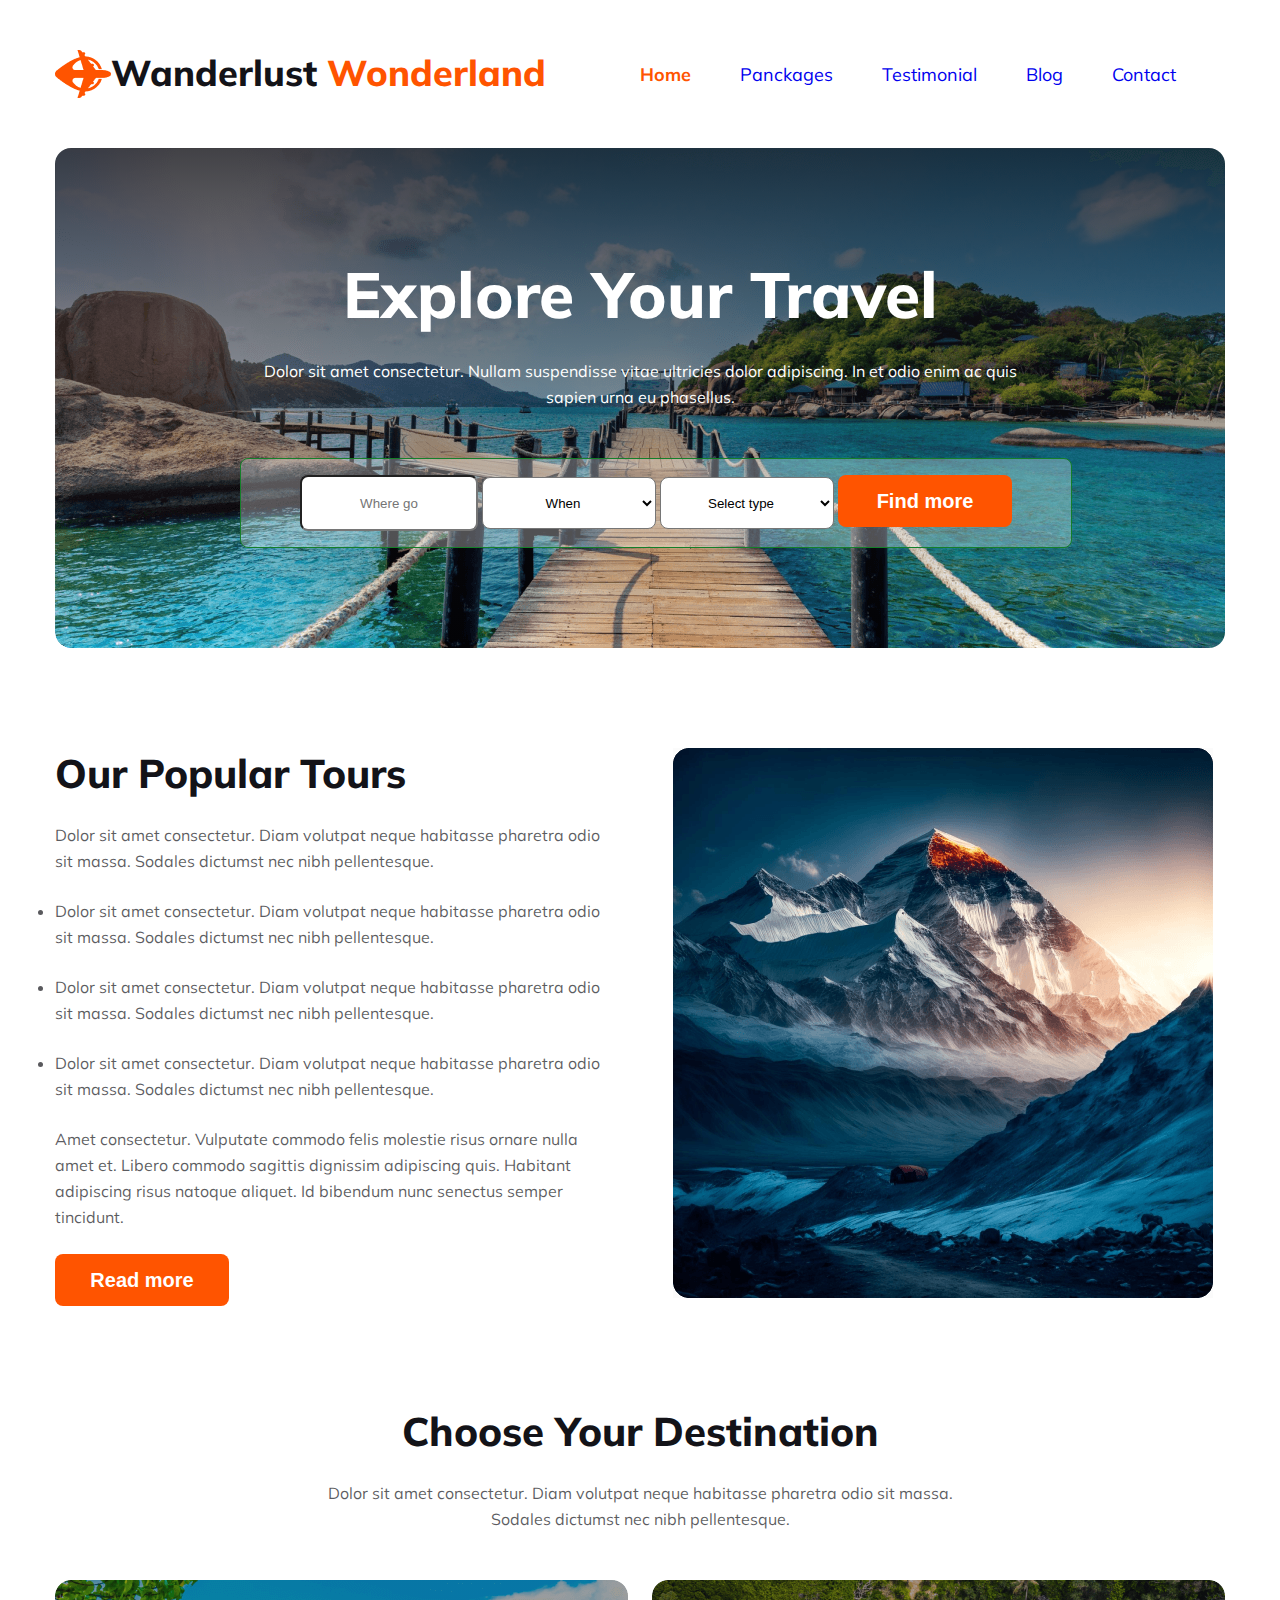
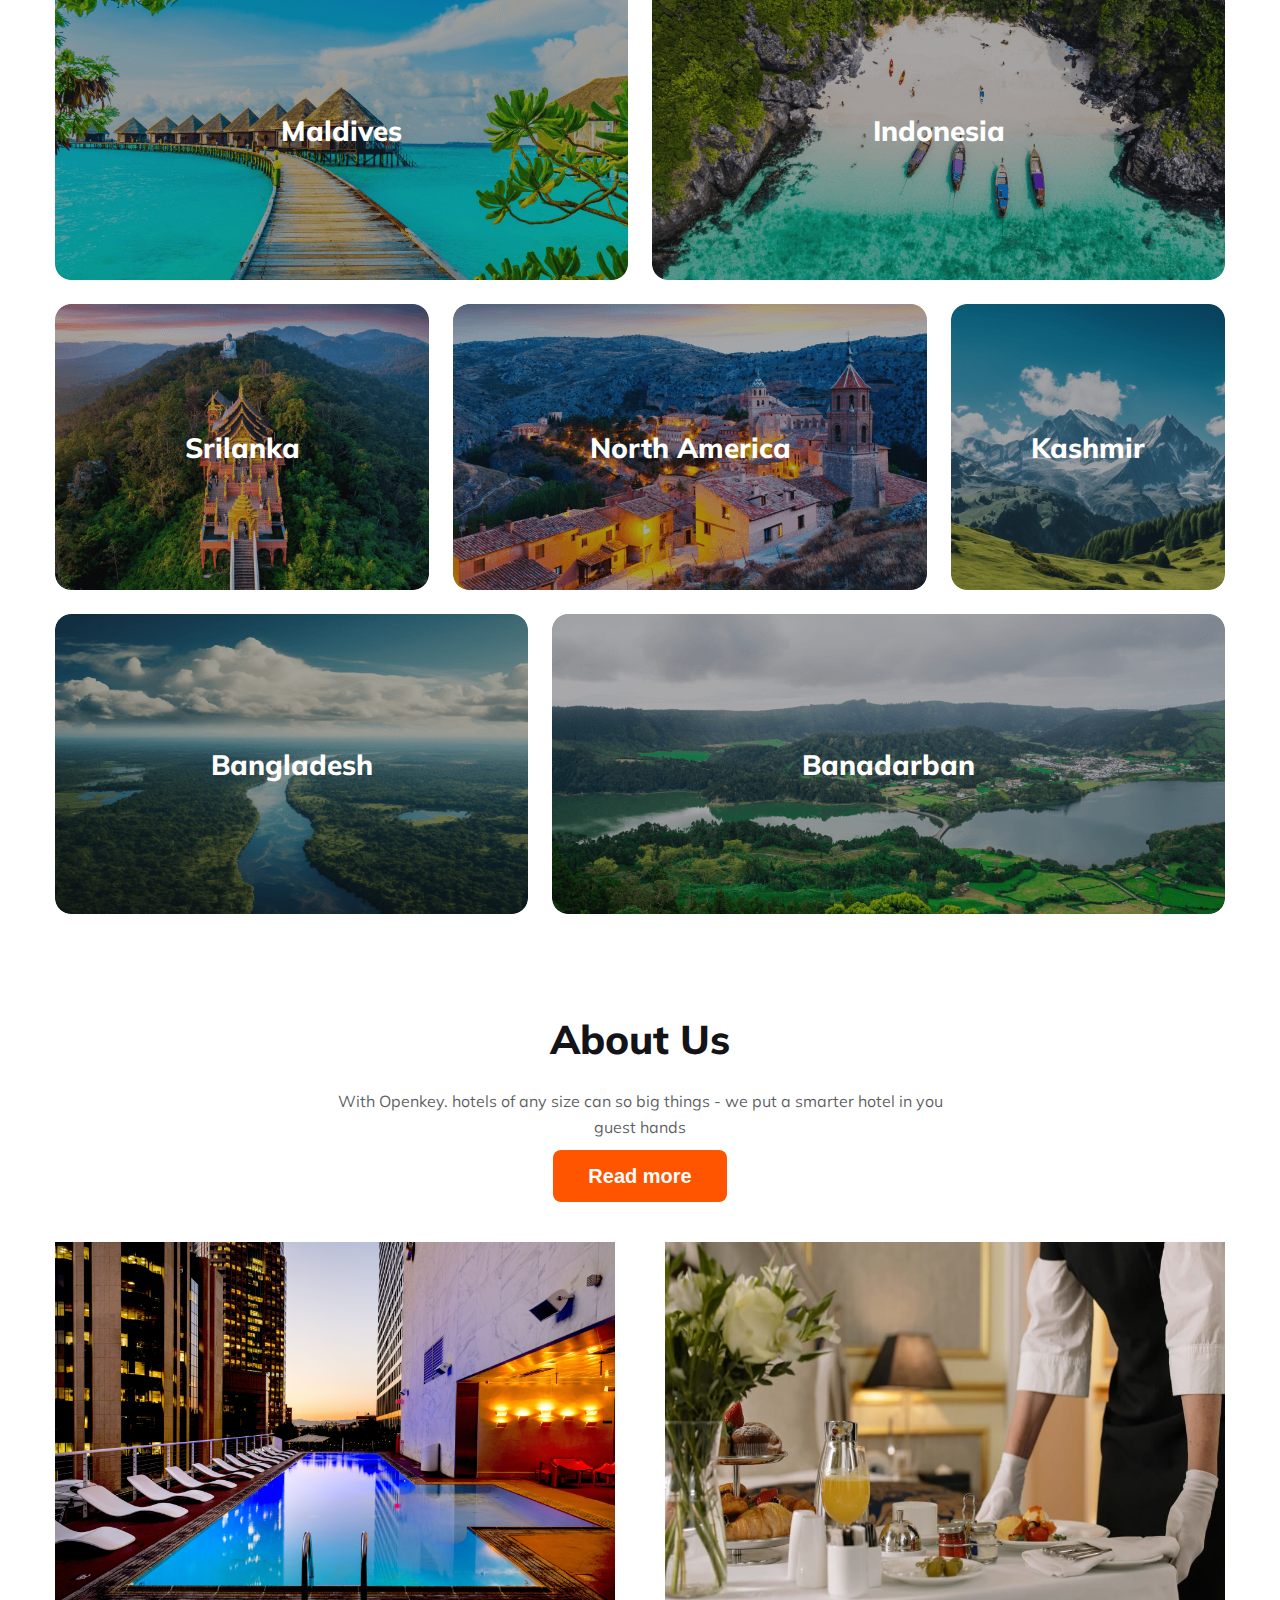
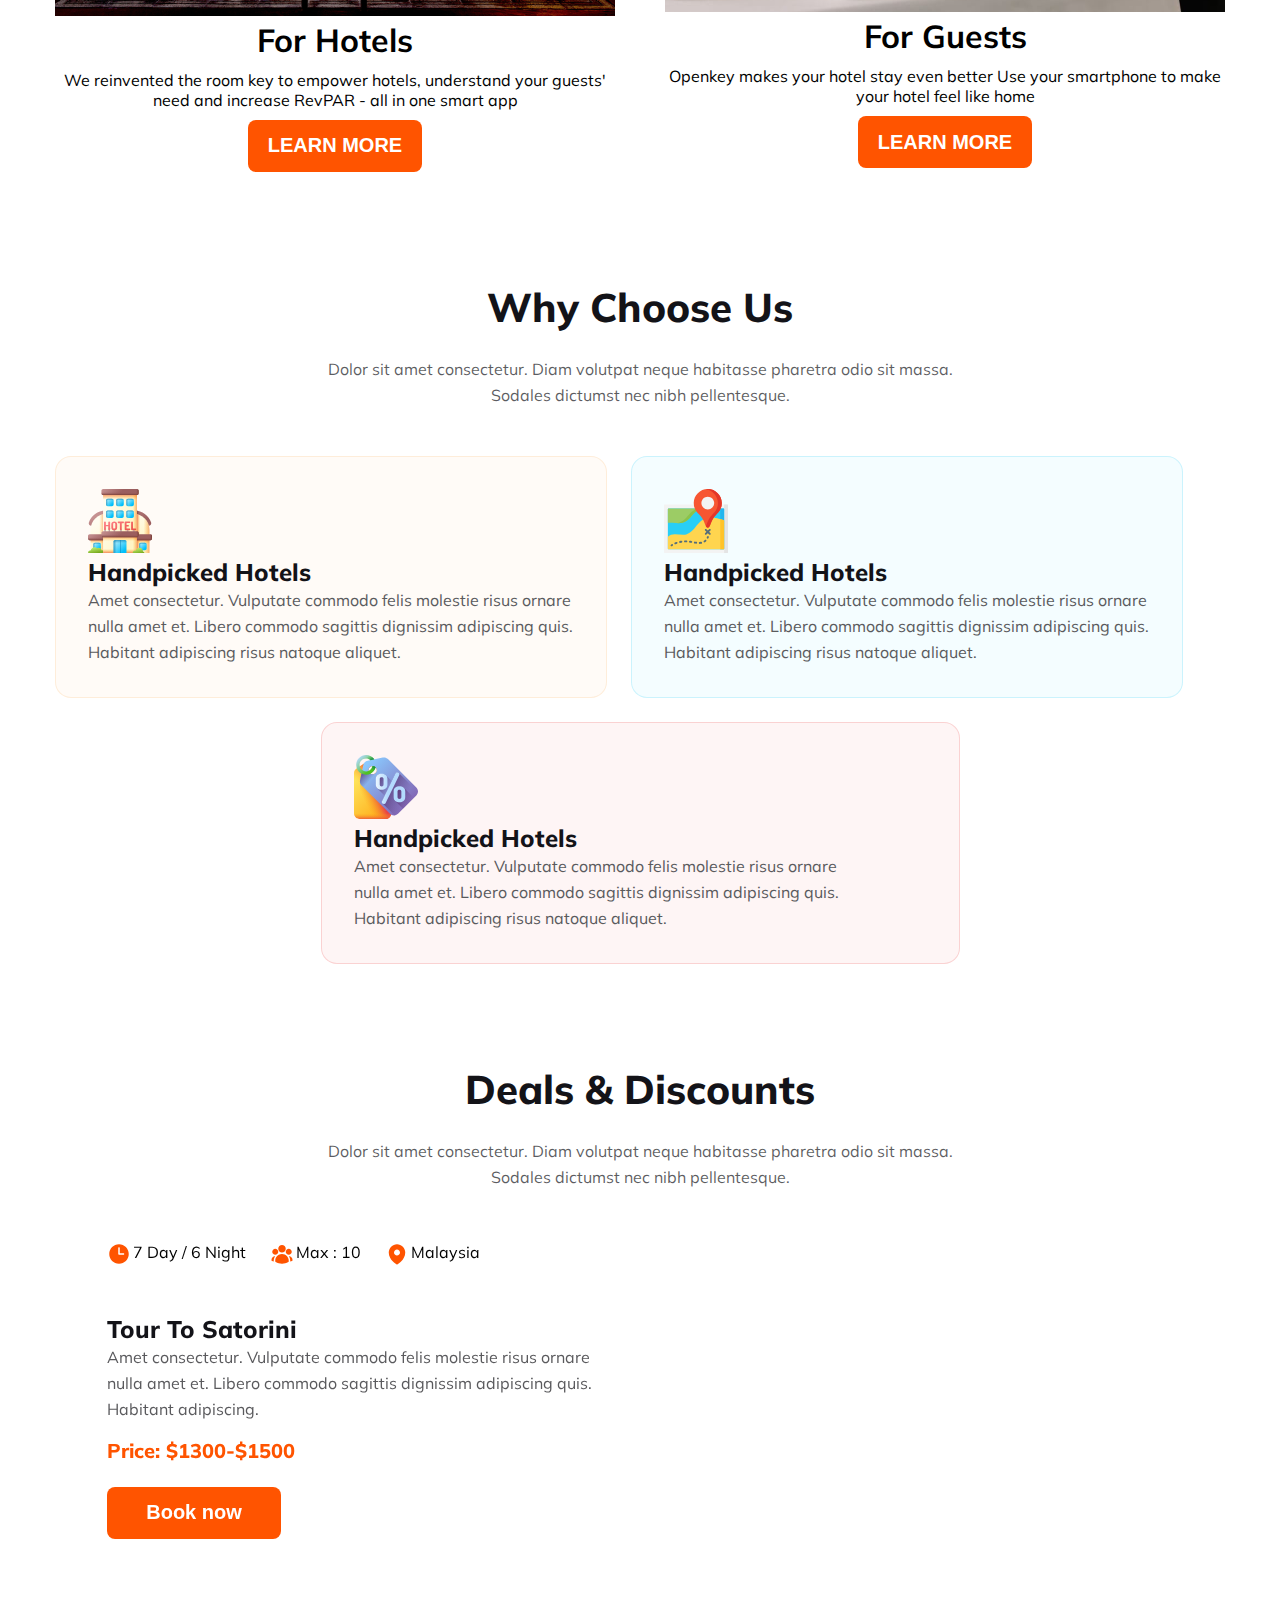
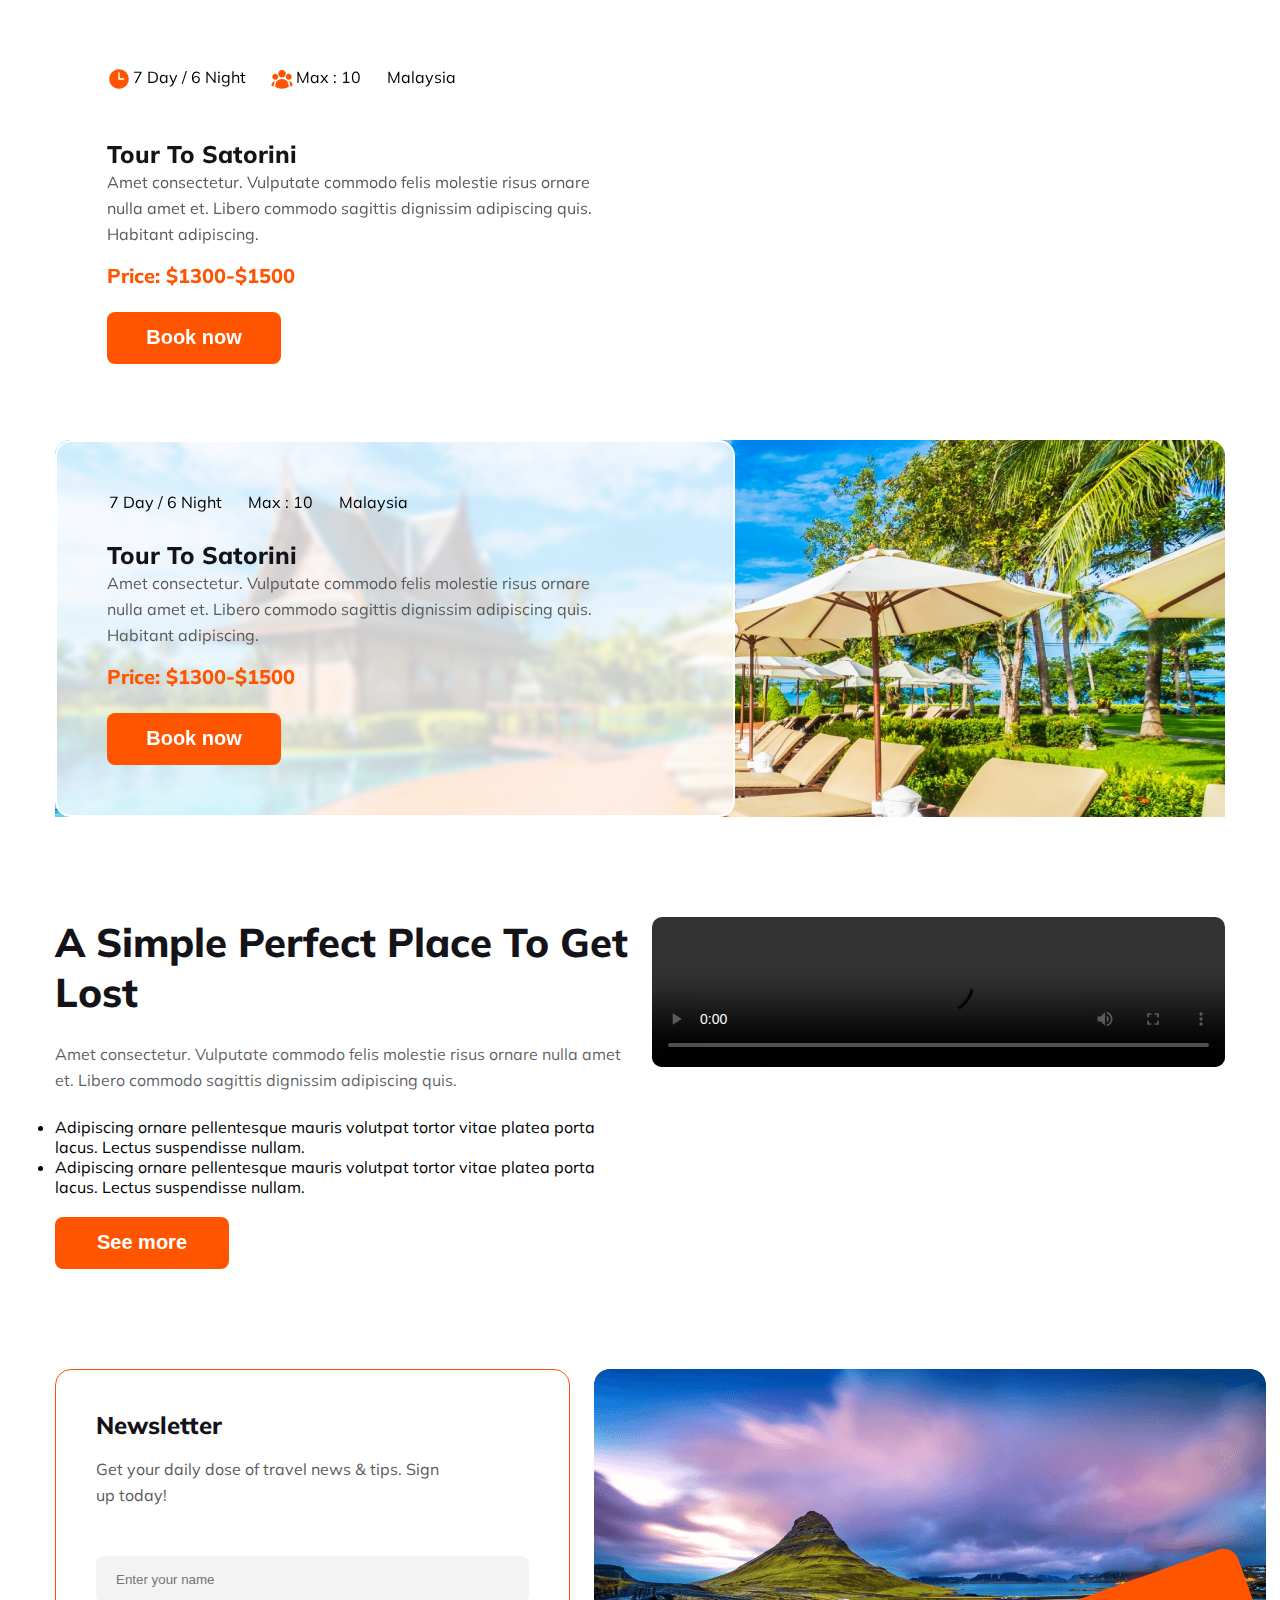
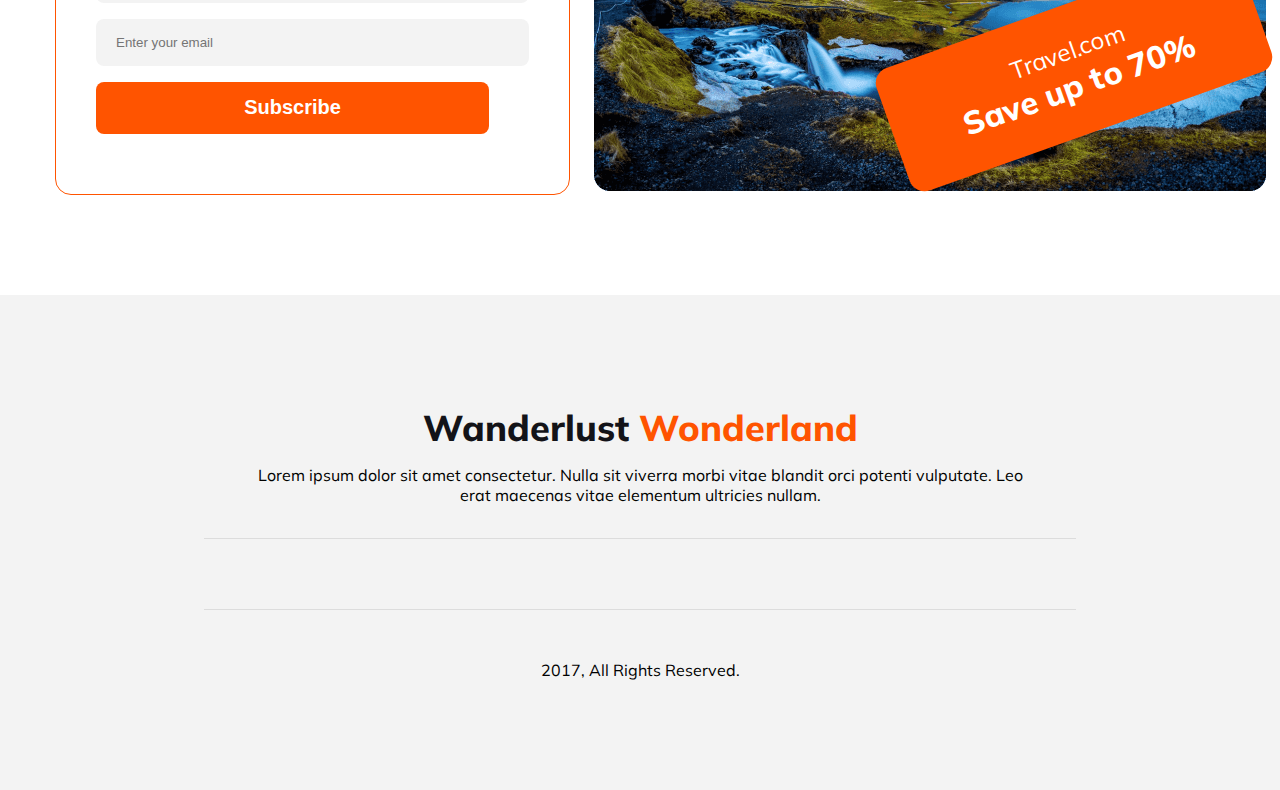
==== index.html @ 793bfda1 "solve issue" ====
<!DOCTYPE html>
<html lang="en">
<head>
    <meta charset="UTF-8">
    <meta name="viewport" content="width=device-width, initial-scale=1.0">
    <title>Second Website</title>
    <script src="https://kit.fontawesome.com/b045555d70.js" crossorigin="anonymous"></script>
    <link rel="stylesheet" href="styles/style.css">
</head>
<body>
     <header>
        <nav>
            <div class="nav-left">
                <img src="Images/Group 40071 (2).png" alt="">
                <h1 class="nav-title">
                    Wanderlust <span class="blog">Wonderland</span>
                </h1>
            </div>
            <div class="nav-right">
                <a class="home" href="#">Home</a>
                <a href="#">Panckages</a>
                <a href="#">Testimonial</a>
                <a href="#">Blog</a>
                <a href="#">Contact</a>
            </div>
            <i class="fa-solid fa-bars"></i>
        </nav>

        <div class="banner">
           <div class="banner-text">
            <div>
                <h1 class="banner-title">Explore Your Travel</h1>
                <div class="banner-description">Dolor sit amet consectetur. Nullam suspendisse vitae ultricies dolor adipiscing. In et odio enim ac quis sapien urna eu phasellus.</div>
            </div>
            <div class="explore">
                <form>
                    <input type="text" placeholder="Where go">
                   <select name="when" id="when">
                    <option value="when">When</option>
                   </select>
                    <select name="select" id="select">
                        <option value="select">Select type</option>
                    </select>
                   <button class="btn btn2"><i class="fa-solid fa-magnifying-glass"></i>Find more</button>
                </form>
                
            </div>
           </div>
        </div>
    </header>

    <main>
        <!-- popular section -->
        <section>
            <div class="popular">
                <div class="popular-left">
                    <h1 class="popular-title">Our Popular Tours</h1>
                    <p class="popular-description">Dolor sit amet consectetur. Diam volutpat neque habitasse pharetra odio sit massa. Sodales dictumst nec nibh pellentesque.</p>
                    <ul>
                        <li>Dolor sit amet consectetur. Diam volutpat neque habitasse pharetra odio sit massa. Sodales dictumst nec nibh pellentesque.</li>
                        <li>Dolor sit amet consectetur. Diam volutpat neque habitasse pharetra odio sit massa. Sodales dictumst nec nibh pellentesque.</li>
                        <li>Dolor sit amet consectetur. Diam volutpat neque habitasse pharetra odio sit massa. Sodales dictumst nec nibh pellentesque.</li>
                    </ul>
                    <p class="popular-description">Amet consectetur. Vulputate commodo felis molestie risus 
                        ornare nulla amet et. Libero commodo sagittis dignissim adipiscing quis. Habitant adipiscing risus natoque aliquet. Id bibendum nunc senectus semper tincidunt. </p>
                        <button class="btn btn2">Read more</button>
                </div>
                <div class="popular-right">
                    <img src="Images/Rectangle 4.png" alt="">
                </div>
            </div>
        </section>

        <!-- destination section -->
        <section>
            <div class="destination">
                <div class="destination-top">
                    <h1 class="destination-title">Choose Your Destination</h1>
                <p class="destination-description">Dolor sit amet consectetur. Diam volutpat neque habitasse pharetra odio sit massa. Sodales dictumst nec nibh pellentesque.</p>
                <div class="destination-image-part1">
                  
                    <div>
                        <h1 class="maldives">Maldives</h1>
                    </div>
                    <div>
                        <h1 class="indonesia">Indonesia</h1>
                    </div>
                </div>
                <div class="destination-image-part2">
                
                    <div>
                        <h1 class="srilanka">Srilanka</h1>
                    </div>
                    <div>
                        <h1 class="north">North America</h1>
                    </div>
                    <div>
                        <h1 class="kashmir">Kashmir</h1>
                    </div>
                </div>
                <div class="destination-image-part3">
                   
                    <div>
                        <h1 class="bangladesh">Bangladesh</h1>
                    </div>
                    <div>
                        <h1 class="bandarban">Banadarban</h1>
                    </div>
                </div>
                </div>
            </div>
        </section>

        <!-- about section -->
        <section>
            <div class="about">
               <div class="about-top">
                    <h1 class="choose-title">About Us</h1>
                    <p class="choose-description">With Openkey. hotels of any size can so big things - we put a smarter hotel in you guest hands</p>
                    <button class="btn btn2 btn5">Read more</button>
               </div>

               <div class="about-image">
                    <div class="image-left">
                        <img src="Images/img1.jpg" alt="">
                        <div class="img1-text">
                            
                            <h1 class="">For Hotels</h1>
                        <p class="choosee-description">We reinvented the room key to empower hotels, understand your guests' need and increase RevPAR - all in one smart app </p>
                        <button class="btn btn2">LEARN MORE</button>
                        </div>
                    </div>
                    <div class="image-right">
                        <img src="Images/img2.jpg" alt="">
                        <div class="img2-text">
                            <h1 class="">For Guests</h1>
                        <p>Openkey makes your hotel stay even better Use your smartphone to make your hotel feel like home</p>
                        <button class="btn btn2">LEARN MORE</button>
                        </div>
                    </div>
                </div>
            </div>
            
        </section>

        <!-- choose section -->
        <section>
            <div class="choose">
                <div class="choose-top">
                    <h1 class="choose-title">Why Choose Us</h1>
                    <p class="choose-description">Dolor sit amet consectetur. Diam volutpat neque habitasse pharetra odio sit massa. Sodales dictumst nec nibh pellentesque.</p>
                </div>
                <div class="choose-middle">
                    <div class="middle-left">
                        <img src="Images/hotel 1.svg" alt="">
                        <h1 class="middle-title">
                            Handpicked Hotels
                        </h1>
                        <p class="middle-description">Amet consectetur. Vulputate commodo felis molestie risus  ornare nulla amet et. Libero commodo sagittis dignissim adipiscing quis. Habitant adipiscing risus natoque aliquet. </p>
                    </div>
                    <div class="middle-right">
                        <img src="Images/map 1.svg" alt="">
                        <h1 class="middle-title">
                            Handpicked Hotels
                        </h1>
                        <p class="middle-description">Amet consectetur. Vulputate commodo felis molestie risus  ornare nulla amet et. Libero commodo sagittis dignissim adipiscing quis. Habitant adipiscing risus natoque aliquet. </p>
                    </div>
                </div>
                <div class="choose-last">
                    <img src="Images/price-tag 1.svg" alt="">
                    <h1 class="middle-title">
                        Handpicked Hotels
                    </h1>
                    <p class="middle-description">Amet consectetur. Vulputate commodo felis molestie risus  ornare nulla amet et. Libero commodo sagittis dignissim adipiscing quis. Habitant adipiscing risus natoque aliquet. </p>
                </div>
            </div>
        </section>

        <!-- deal section -->

            
        <section>
            <div class="deal">
                <div class="deal-top">
                    <h1 class="choose-title">Deals & Discounts</h1>
                    <p class="choose-description card-des">Dolor sit amet consectetur. Diam volutpat neque habitasse pharetra odio sit massa. Sodales dictumst nec nibh pellentesque.</p>
                </div>

                <div class="deal-image">
                  
                <div class="deal-card">
                    <div class=" card card1">
                        <div class="card-top">
                           <div class="top">
                             <img src="Images/Frame (2).svg" alt="">
                             <p class="date">7 Day / 6 Night</p>
                           </div>
                            <div class="top">
                                <img src="Images/Frame.svg" alt="">
                                <p class="date">Max : 10</p>
                            </div>
                            <div class="top">
                                <img src="Images/Frame (1).svg" alt="">
                                <p class="date">Malaysia</p>
                            </div>
                        </div>
                        <h1 class="middle-title">Tour To Satorini</h1>
                        <p class="middle-description tour">Amet consectetur. Vulputate commodo felis 
                            molestie risus  ornare nulla amet et. Libero commodo sagittis dignissim adipiscing quis. Habitant adipiscing.</p>
                        <p class="price">Price: $1300-$1500</p>
                        <button class="btn btn2">Book now</button>
                     </div>
                </div>
                <div class="deal-card-middle">
                    <div class=" card card2">
                        <div class="card-top">
                           <div class="top">
                             <img src="Images/Frame (2).svg" alt="">
                             <p class="date">7 Day / 6 Night</p>
                           </div>
                            <div class="top">
                                <img src="Images/Frame.svg" alt="">
                                <p class="date">Max : 10</p>
                            </div>
                            <div class="top">
                                <img src="image/Frame (1).svg" alt="">
                                <p class="date">Malaysia</p>
                            </div>
                        </div>
                        <h1 class="middle-title">Tour To Satorini</h1>
                        <p class="middle-description tour">Amet consectetur. Vulputate commodo felis 
                            molestie risus  ornare nulla amet et. Libero commodo sagittis dignissim adipiscing quis. Habitant adipiscing.</p>
                        <p class="price">Price: $1300-$1500</p>
                        <button class="btn btn2">Book now</button>
                     </div>
                </div>
                <div class="deal-card-last">
                    <div class="card card3">
                        <div class="card-top">
                           <div class="top">
                             <img src="image/Frame (2).svg" alt="">
                             <p class="date">7 Day / 6 Night</p>
                           </div>
                            <div class="top">
                                <img src="image/Frame.svg" alt="">
                                <p class="date">Max : 10</p>
                            </div>
                            <div class="top">
                                <img src="image/Frame (1).svg" alt="">
                                <p class="date">Malaysia</p>
                            </div>
                        </div>
                        <h1 class="middle-title">Tour To Satorini</h1>
                        <p class="middle-description">Amet consectetur. Vulputate commodo felis 
                            molestie risus  ornare nulla amet et. Libero commodo sagittis dignissim adipiscing quis. Habitant adipiscing.</p>
                        <p class="price">Price: $1300-$1500</p>
                        <button class="btn btn2">Book now</button>
                     </div>
                </div>
              
            </div>
        </section>

        <!-- place secetion -->

        <section>
            <div class="place">
                <div class="place-text">
                    <h1 class="popular-title">A Simple Perfect Place To Get Lost</h1>
                    <p class="popular-description">Amet consectetur. Vulputate commodo felis molestie risus  ornare nulla amet et. Libero commodo sagittis dignissim adipiscing quis. </p>
                    <li>Adipiscing ornare pellentesque mauris volutpat tortor vitae platea porta lacus. Lectus suspendisse nullam.</li>
                    <li>Adipiscing ornare pellentesque mauris volutpat tortor vitae platea porta lacus. Lectus suspendisse nullam.</li>
                   <button class="btn btn2 btn4">See more</button>
                </div>
                <div class="place-video">
                   <video width="400px" controls src="images/pexels-fearless-dreams-5598970 (2160p).mp4"></video>
                </div>
            </div>
        </section>

         <!-- newsletter section -->
         <section>
            <div class="newsletter">
                <div class="newsletter-text">
                    <h1 class="newsletter-title">Newsletter</h1>
                    <p class="newsletter-description">Get your daily dose of travel news & tips. Sign up today!</p>
                    <form class="newsletter-form">
                        <input type="text" placeholder="Enter your name"><br>
                        <input type="email" placeholder="Enter your email"><br>
                        <button class="btn btn2 btn3">Subscribe</button>
                    </form>
                </div>
                <div class="newsletter-image">
                    <img src="Images/Rectangle 8 (1).png" alt="">
                    <div class="extra">
                        <p class="travel">Travel.com</p>
                        <h1 class="save">Save up to 70%</h1>
                    </div>
                </div>
            </div>
          
        </section>

    </main>

    <footer>
        <div class="footer-top">
            <img src="image/Images/Group 40071 (2).png" alt="">
            <h1 class="nav-title">Wanderlust <span class="blog">Wonderland</span></h1>
        </div>
        <p class="choose-discription foot">
            Lorem ipsum dolor sit amet consectetur. Nulla sit viverra morbi vitae blandit orci potenti vulputate. Leo erat maecenas vitae elementum ultricies nullam. 
        </p>
        <!-- <hr> -->
        <div class="social">
            <i class="fa-brands fa-twitter"></i>
            <i class="fa-brands fa-facebook"></i>
            <i class="fa-brands fa-instagram"></i>
            <i class="fa-brands fa-github"></i>
        </div>
        <!-- <hr> -->
        <p class="footer-last">
            2017, All Rights Reserved.
        </p>
    </footer>

</body>
</html>
---- styles/style.css ----
@import url('https://fonts.googleapis.com/css2?family=Mulish:wght@400;500;600;700;800;900&display=swap');

/* shared styles */
*{
    margin: 0;
    padding: 0;
}

body{
    font-family: 'Mulish', sans-serif;
    box-sizing: border-box;
}

/* header section style */

nav{
    width: 1170px;
    display: flex;
    margin: 50px auto;
    justify-content: space-between;
    align-items: center;
}

.fa-bars{
    visibility: hidden;
}

.nav-title{
    color: #131318;
font-size: 36px;
font-weight: 800;
}

.blog{
    color: #FF5400;
    font-family: Mulish;
    font-size: 36px;
    font-weight: 800;
}

.nav-left{
    color: #131318;
font-size: 25px;
font-weight: 800;
display: flex;
}

.nav-right{
    color: var(--Dark-02, #424247);
text-align: center;
font-size: 18px;
font-weight: 400;
}

.nav-right a{
    text-decoration: none;
    margin-left: 44px;
}

.home{
    color: #FF5400;
text-align: center;
font-family: Mulish;
font-size: 18px;
font-weight: 700;
border: 0;
}

/* banner style */

.banner{
    width: 1170px;
    text-align: center;
    margin: 10px auto;
    height: 500px;
    border-radius: 16px;
    background-image:  linear-gradient(180deg, rgba(19, 19, 24, 0.80) 0%, rgba(19, 19, 24, 0.00) 100%), url('../Images/Group\ 13\ \(1\)\ \(1\).png');
}

.explore{
    border: 1px solid rgb(20, 127, 41);
    border-radius: 8px;
background: rgba(255, 255, 255, 0.30);
width: 798px;
margin: 0 auto;
padding: 16px;
}

.explore input{
    width: 174px;
height: 52px;
border-radius: 8px;
background: #FFF;
text-align: center;
}
.explore select{
    width: 174px;
height: 52px;
border-radius: 8px;
background: #FFF;
text-align: center;
}

.banner-text{
    padding: 106px 185px;
}

.btn{
    width: 174px;
height: 52px;
border-radius: 8px;
background: #FF5400;
}

.banner-title{
    color: #FFF;
font-size: 64px;
font-weight: 800;
margin-bottom: 24px;
}

.banner-description{
    color: #FFF;
text-align: center;
font-size: 16px;
font-weight: 400;
line-height: 26px; /* 162.5% */
margin-bottom: 48px;
}

/* popular section */

.popular{
    width: 1170px;
    display: flex;
    margin: 100px auto;
    justify-content: space-between;
    gap: 65px;
}
.popular-title{
    color: #131318;
font-size: 40px;
font-weight: 800;
margin-bottom: 24px;
}
.popular-left{
    width: 50%;
   
}
.popular-right{
    width: 50%;
}
 .popular-left li,.popular-description{
    color: rgba(19, 19, 24, 0.70);
font-size: 16px;
margin-bottom: 24px;
font-weight: 400;
line-height: 26px; /* 162.5% */
}
.btn2{
    color: #FFF;
text-align: center;
font-size: 20px;
font-weight: 800;
border: 0;
}

/* destination section */

.destination{
    width: 1170px;
    margin: 0 auto;
    position: relative;
}
.destination-top{
    text-align: center;
}
.destination-title{
    color: #131318;
text-align: center;
font-family: Mulish;
font-size: 40px;
font-style: normal;
font-weight: 800;
line-height: normal;
margin-bottom: 24px;
}
.destination-description{
    color: rgba(19, 19, 24, 0.70);
text-align: center;
font-family: Mulish;
font-size: 16px;
font-style: normal;
font-weight: 400;
line-height: 26px; /* 162.5% */
width: 643px;
margin: 0 auto 48px auto;
}

.destination-image-part1{
 display: grid;
 grid-template-columns: repeat(2,1fr);
    gap: 24px;
    margin-bottom: 24px;
}

.destination-image-part2{
    display: grid;
    grid-template-columns: 374px 474px 274px;
    gap: 24px;
}
.destination-image-part3{
    display: grid;
    grid-template-columns: 473px 673px;
    gap: 24px;
    margin-top: 24px;
}
.maldives{
    left: 0%;
    color: #FFF;
text-align: center;
font-family: Mulish;
font-size: 28px;
font-weight: 800;
background: linear-gradient(0deg, rgba(19, 19, 24, 0.20) 0%, rgba(19, 19, 24, 0.20) 100%), url('../Images/Rectangle\ 5.png');
display: flex;
justify-content: center;
align-items: center;
width: 100%;
height: 300px;
border-radius: 16px;
}
.indonesia{
    color: #FFF;
    display: flex;
    justify-content: center;
    align-items: center;
font-size: 28px;
font-weight: 800;
background: linear-gradient(0deg, rgba(19, 19, 24, 0.20) 0%, rgba(19, 19, 24, 0.20) 100%), url('../Images/Rectangle\ 8.png');
width: 100%;
height: 300px;
border-radius: 16px;
}
.srilanka{
    color: #FFF;
font-size: 28px;
display: flex;
justify-content: center;
align-items: center;
font-weight: 800;
background: linear-gradient(0deg, rgba(19, 19, 24, 0.20) 0%, rgba(19, 19, 24, 0.20) 100%), url('../Images/Rectangle\ 6.png');
width: 100%;
height: 286px;
border-radius: 16px;
flex-shrink: 0;
}
.north{
    color: #FFF;
    display: flex;
    justify-content: center;
    align-items: center;
    border-radius: 16px;
font-size: 28px;
font-weight: 800;
background: linear-gradient(0deg, rgba(19, 19, 24, 0.20) 0%, rgba(19, 19, 24, 0.20) 100%), url('../Images/Rectangle\ 7.png');
width: 100%;
height: 286px;
}
.kashmir{
    color: #FFF;
text-align: center;
height: 286px;
flex-shrink: 0;
display: flex;
justify-content: center;
align-items: center;
border-radius: 16px;
font-family: Mulish;
font-size: 28px;
font-weight: 800;
background: linear-gradient(0deg, rgba(19, 19, 24, 0.20) 0%, rgba(19, 19, 24, 0.20) 100%), url('../Images/Rectangle\ 9.png');
background-repeat: no-repeat;
background-size:cover;
object-fit: cover;
}
.bangladesh{
    color: #FFF;
    display: flex;
    justify-content: center;
    align-items: center;
    border-radius: 16px;
text-align: center;
width:100%;
height: 300px;
flex-shrink: 0;
font-size: 28px;
font-weight: 800;
background: linear-gradient(0deg, rgba(19, 19, 24, 0.20) 0%, rgba(19, 19, 24, 0.20) 100%), url('../Images/Rectangle\ 11.png');
}

.bandarban{
    color: #FFF;
text-align: center;
display: flex;
justify-content: center;
align-items: center;
border-radius: 16px;
font-size: 28px;
font-weight: 800;
width: 100%;
height: 300px;
flex-shrink: 0;
background: linear-gradient(0deg, rgba(19, 19, 24, 0.20) 0%, rgba(19, 19, 24, 0.20) 100%), url('../Images/Rectangle\ 10.png');
}

/* about */
.about{
    width: 1170px;
    margin: 0 auto;
    padding-top: 100px;
   
}
.about-image{
    display:  grid;
    grid-template-columns: repeat(2, 1fr);
    gap: 50px;
   
}
.about-top{
    text-align: center;
}
.about-image-left{
    width: 50%;
}
.about-image-right{
    width: 50%;
}
.image-left img{
    width: 100%;

}
.image-right img{
    width: 100%;
    height: 370px;
}
.btn5{
    margin-bottom: 40px;
    margin-top: 10px;
}
.img1-text{
    text-align: center;
}
.img1-text  *{
    margin-bottom: 10px;
}
.img2-text{
    text-align: center;
    
}
.img2-text *{
    margin-bottom: 10px;
}

/* choose secton */

.choose{
    width: 1170px;
    margin: 100px auto;
}
.choose-top{
    text-align: center;
   margin-bottom: 48px;
}
.choose-title{
    color: #131318;
text-align: center;
font-size: 40px;
font-weight: 800;
margin-bottom: 24px;
}
.choose-description{
    color: rgba(19, 19, 24, 0.70);
text-align: center;
font-size: 16px;
font-weight: 400;
line-height: 26px; /* 162.5% */
width: 643px;
margin: 0 auto;
}
.choose-middle{
    display: flex;
    /* justify-content: space-between; */
    gap: 24px;
}
.middle-title{
    color: #131318;
font-size: 24px;
font-weight: 800;
}
.middle-description{
    color: #5A5A5D;
font-size: 16px;
font-weight: 400;
line-height: 26px; /* 162.5% */
width: 486px;
}
.middle-left{
    border-radius: 16px;
border: 1px solid rgba(251, 181, 99, 0.20);
background: rgba(251, 181, 99, 0.05);
padding: 32px;
}
.middle-right{
    border-radius: 16px;
    border: 1px solid rgba(41, 206, 246, 0.20);
    background: rgba(41, 206, 246, 0.05);
    padding: 32px;
}
.choose-last{
    border-radius: 16px;
border: 1px solid rgba(233, 68, 68, 0.20);
background: rgba(233, 68, 68, 0.05);
width: 573px;
margin: 24px auto;
padding: 32px;
}

/* deal section */

.deal{
    width: 1170px;
    margin: 0 auto 100px auto;
}
.card-top{
    display: flex;
    gap: 24px;
    margin-bottom: 24px;
}
.top{
    display: flex;
    gap: 2px;
}
.card{
    width: 576px;
    padding: 50px;
    border-radius: 16px;
border: 2px solid #FFF;
background: rgba(255, 255, 255, 0.80);
backdrop-filter: blur(2.5px);
}
.deal-card{
    background-image: url('../images/Rectangle\ 12.png');
    margin-bottom: 24px;
}
.deal-card-middle{
    background-image: url('../images/Rectangle\ 12.png');
    margin-bottom: 24px;
}
.deal-card-last{
    background-image: url('../Images/Rectangle\ 12.png');
    margin-bottom: 24px;
}
.data{
    color: #5A5A5D;
font-family: Mulish;
font-size: 16px;
font-style: normal;
font-weight: 400;
line-height: normal;
}
.tour{
    margin-bottom: 16px;
}
.price{
    color: #FF5400;
font-family: Mulish;
font-size: 20px;
font-style: normal;
font-weight: 800;
line-height: normal;
margin-bottom: 24px;
margin-top: 16px;
}

.deal-image img{
    margin-bottom: 24px;
}
.deal-image{
    position: relative;
}

/* place section */
.place{
    display: flex;
    width: 1170px;
    margin: 0 auto 100px auto;
    gap: 24px;
}
.place-text{
    width: 50%;
}
.place-video{
    width: 50%;
}

video{
    width: 100%;
    border-radius: 10px;
}
.btn4{
    margin-top: 20px;
}

/* newsletter section */

.newsletter{
    width: 1170px;
    margin: 0 auto;
    display: flex;
    gap: 24px;
}
.newsletter-text input{
    width: 393px;
border-radius: 8px;
background: rgba(19, 19, 24, 0.05);
padding: 16px 20px;
border: 0;
margin-bottom: 16px;
}
.newsletter-form{
    color: rgba(19, 19, 24, 0.30);
font-family: Mulish;
font-size: 16px;
font-style: normal;
font-weight: 400;
line-height: normal;
}
.newsletter-description{
    color: #5A5A5D;
font-family: Mulish;
font-size: 16px;
font-style: normal;
font-weight: 400;
line-height: 26px; /* 162.5% */
width: 350px;
margin-bottom: 48px;
}
.newsletter-title{
    color: #131318;
font-family: Mulish;
font-size: 24px;
font-style: normal;
font-weight: 800;
line-height: normal;
margin-bottom: 16px;
}
.newsletter-text{
    border-radius: 16px;
border: 1px solid #FF5400;
padding: 40px;
}
.btn3{
    width: 393px;
}
.newsletter-image{
    position: relative;
}
.extra{
    width: 324px;
transform: rotate(-19.628deg);
border-radius: 16px;
background: #FF5400;
padding: 30px;
text-align: center;
position: absolute;
bottom: 60px;
right: 0;
}
.travel{
    color: #FFF;
text-align: center;
font-family: Mulish;
font-size: 24px;
font-style: normal;
font-weight: 400;
line-height: normal;
}
.save{
    color: #FFF;
font-family: Mulish;
font-size: 32px;
font-style: normal;
font-weight: 800;
line-height: normal;
}


/* footer section */

.foot{
    width: 769px;
    margin: 15px auto 33px auto;
}
footer{
    text-align: center;
    margin-top: 100px;
    background: rgba(19, 19, 24, 0.05);
    padding: 110px 0;
}
.footer-top{
    display: flex;
    justify-content: center;
}
.social{
    border-top: 1px solid rgba(19, 19, 24, 0.10);
    border-bottom: 1px solid rgba(19, 19, 24, 0.10);
    width: 872px;
    margin: 0 auto;
    padding-bottom: 50px;
}
.fa-brands{
    margin-right: 15px;
}
.footer-last{
    margin-top: 50px;
}



@media screen and (max-width:700px) {
    nav, .banner, .popular-left, .deal, .destination, .destination-description, .choose-description, .choose, .middle-description
    {
        width: 90%;
    }
    .fa-bars{
        visibility: visible;
    }
    .nav-right{
        display: none;
    }
    .nav-left{
        width: 300px;
    }
    .banner-text{
        padding: 0;
    }
    .explore{
        width: 70%;
    }
    .banner-title, .popular-title{
        font-size: 22px;

    }
    .explore input{
        margin-bottom: 16px;
        width: 255px;
    }
   
  .popular, .choose-middle, .place, .newsletter{
    width: 90%;
    flex-direction: column;
  }
  .popular-left{
    padding: 20px;
  }
  .popular-right img{
    width: 200%;
  }

  .maldives, .indonesia, .srilanka, .north, .kashmir, .bandarban, .bangladesh{
        width: 100%;
  }
  .destination-image-part1{
    width: 100%;
   grid-template-columns: 1fr;
  }
  .destination-image-part2{
    width: 100%;
    grid-template-columns: 1fr;
  }
  .destination-image-part3{
    grid-template-columns: 1fr;
  }
  .choose-last{
    width: 70%;
  }
  
  .place-video{
    width: 100%;
  }
  .newsletter input{
    width: 80%;
  }
  .btn3, .newsletter-description{
    width: 80%;
  }
  .newsletter-image img{
    width: 100%;
    object-fit: contain;
  }
  .extra{
    width: 190px;
height: 20.268px;
transform: rotate(-19.628deg);
flex-shrink: 0;
  }
  .save, .travel{
    font-size: 15px;
  }
  .foot{

  }
  .footer-top{
    width: 80%;
    margin: 0 auto;
  }
  .foot{
    width: 90%;
  }
  .social{
    width: 90%;
  }
  body{
    overflow-x: hidden;
  }
  .deal-card, .deal-card-middle, .deal-card-last{
    width: 100%;
    background-repeat: no-repeat;
    background-size: cover;
  }
  .card{
    width: 50%;
  }
.card-top{justify-content: center;}
.about{
    width: 90%;
}
.about-image{
    grid-template-columns: 1fr;
}
}
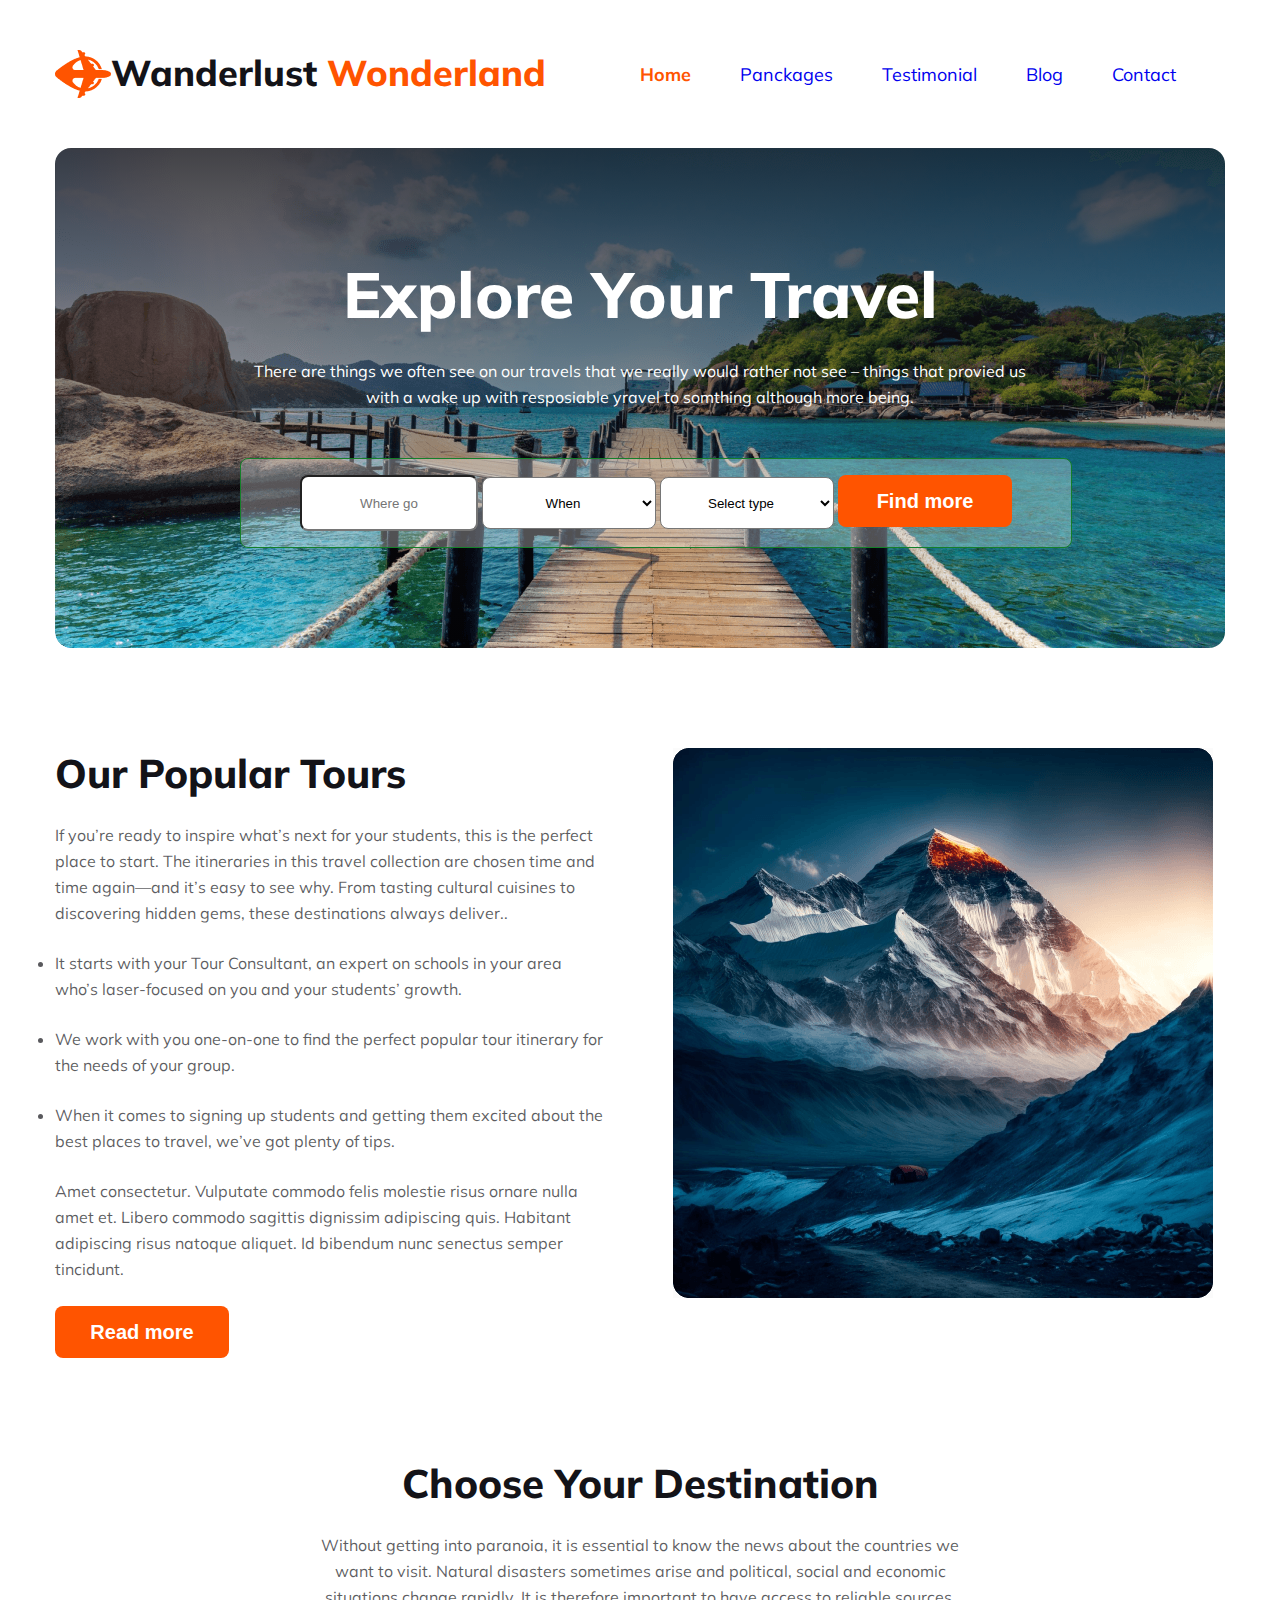
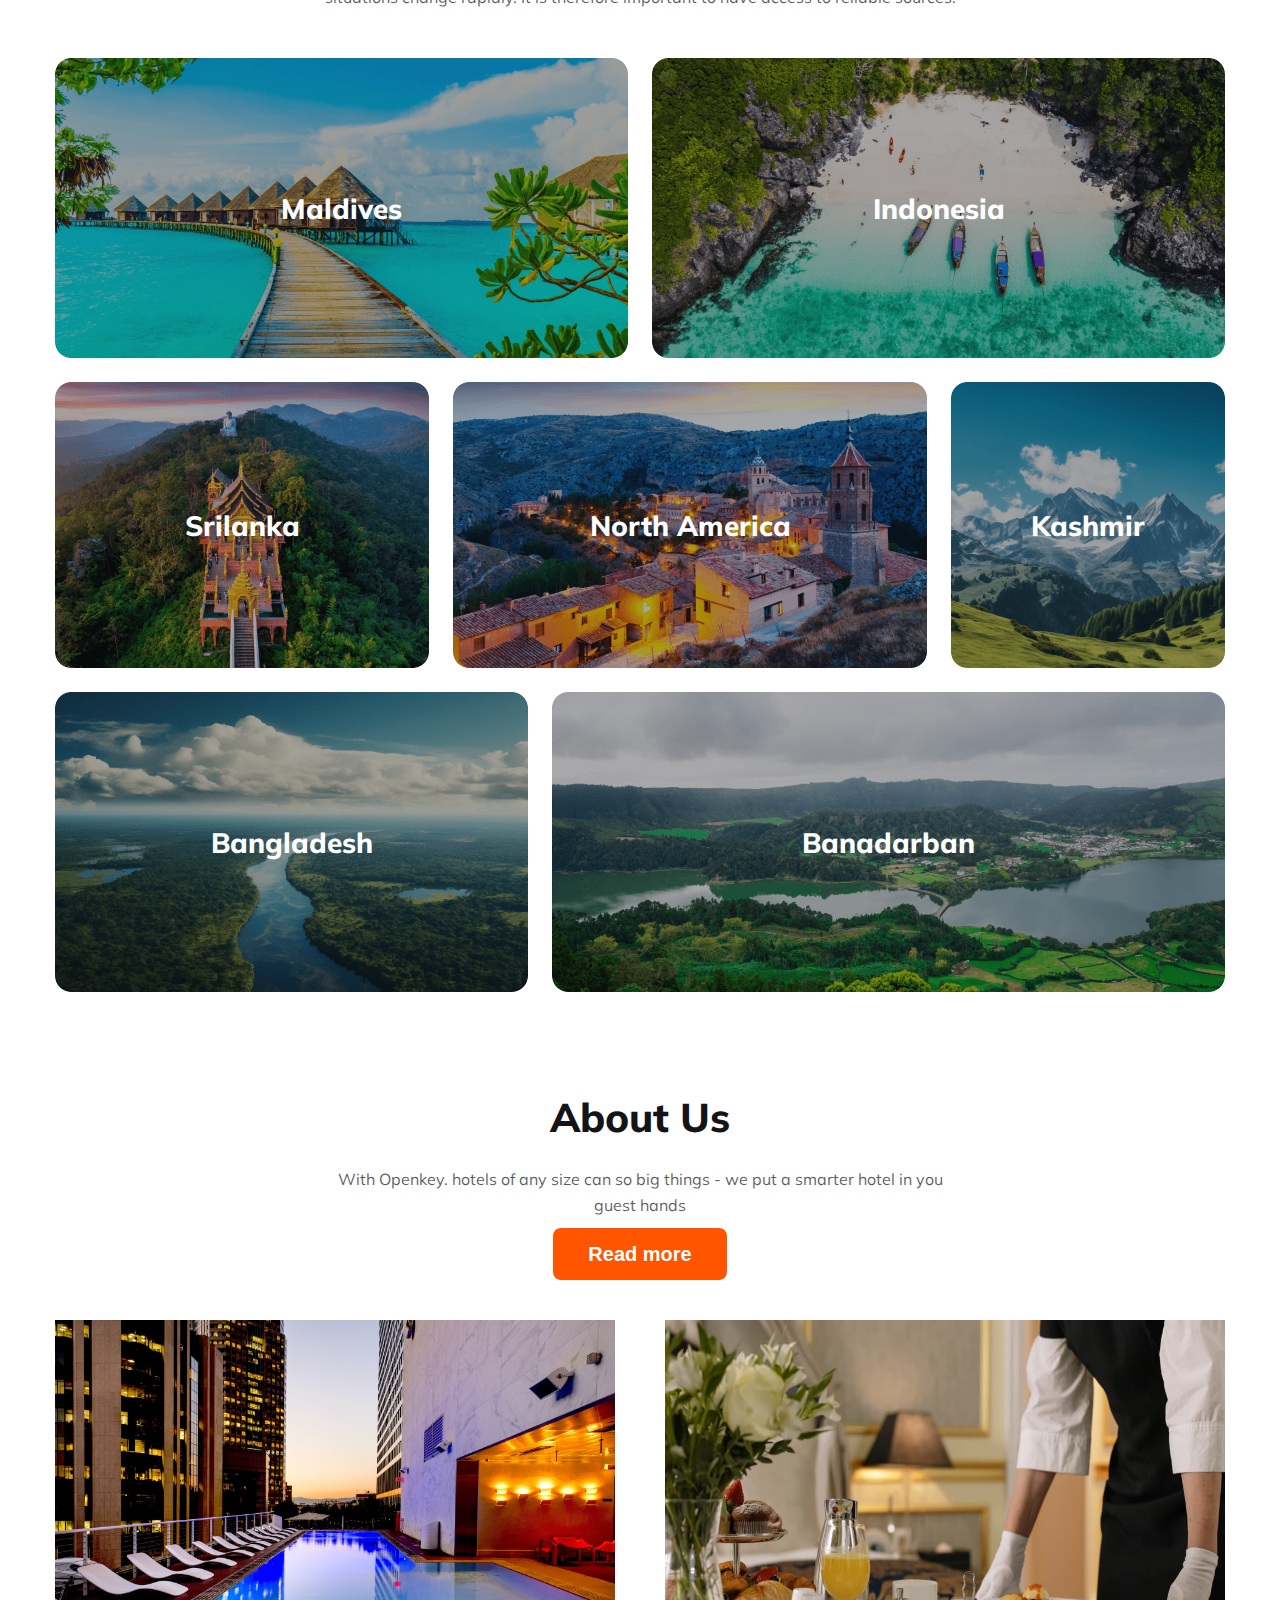
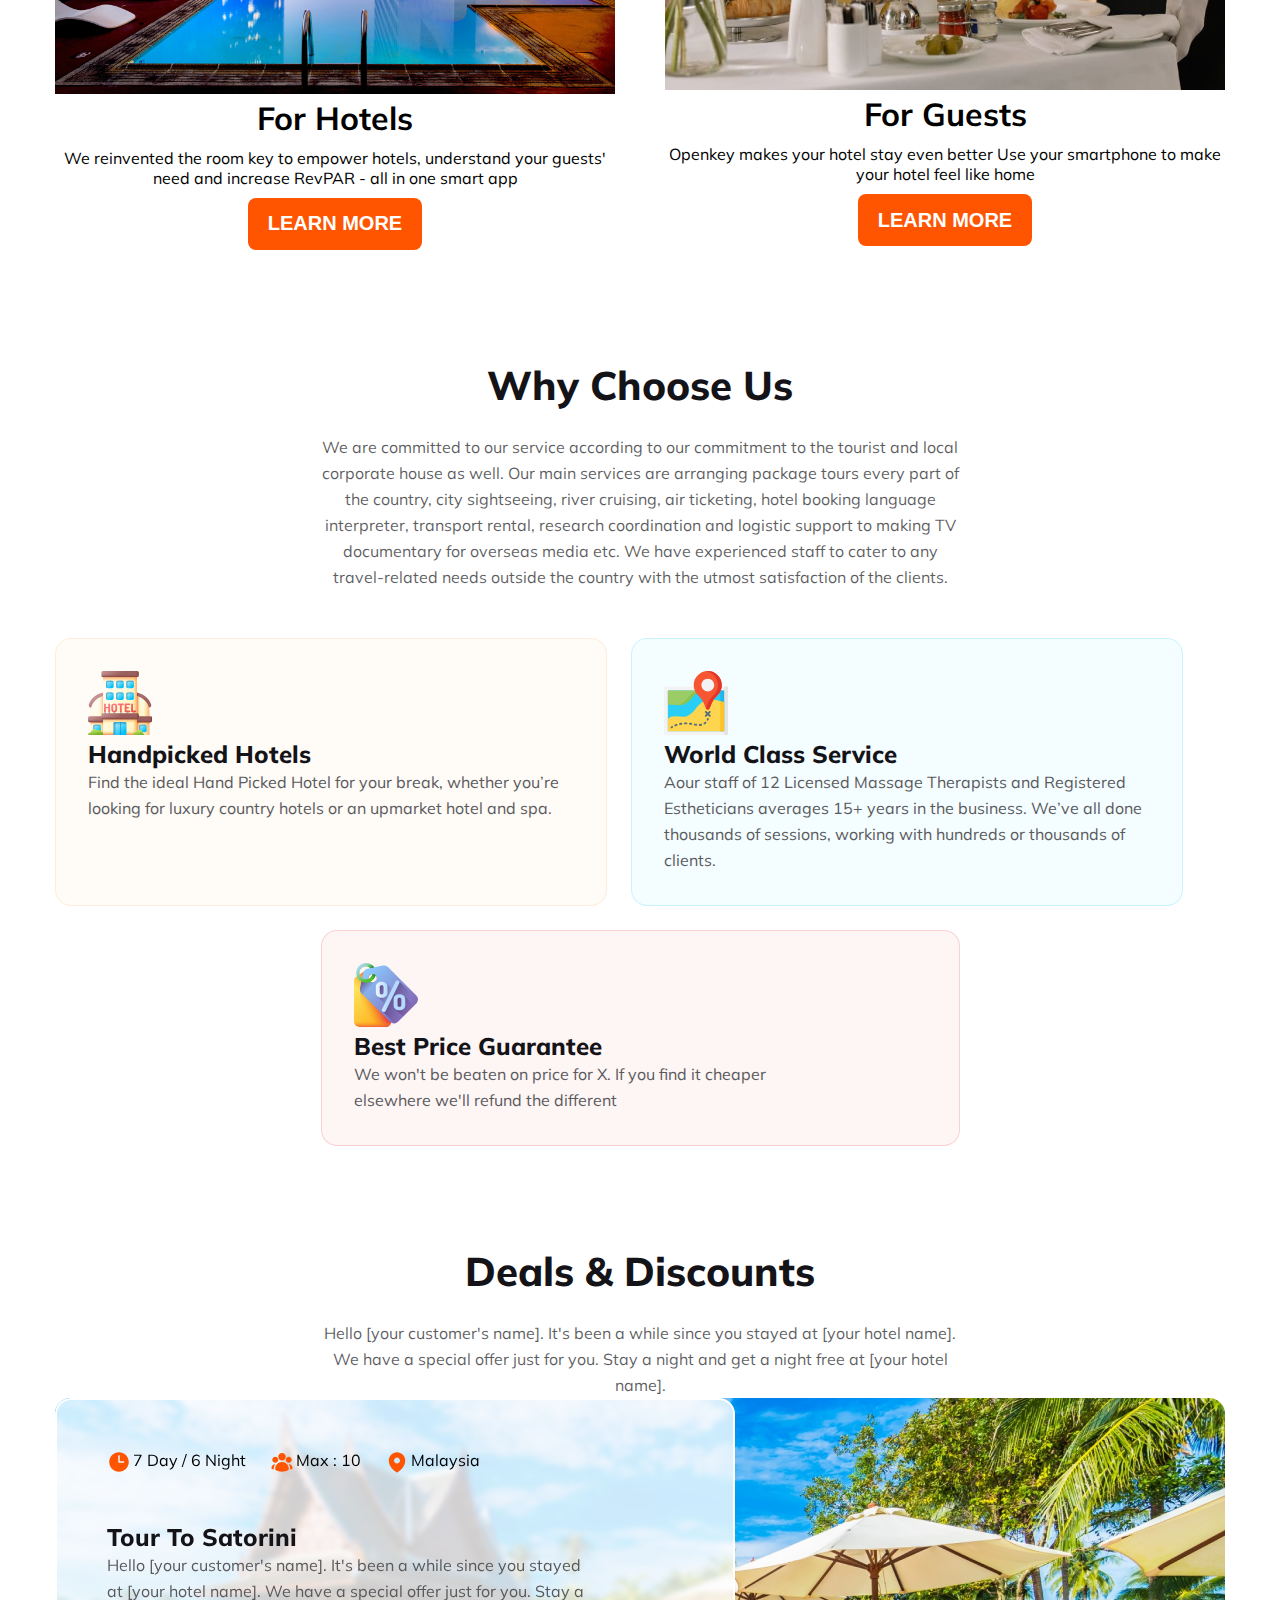
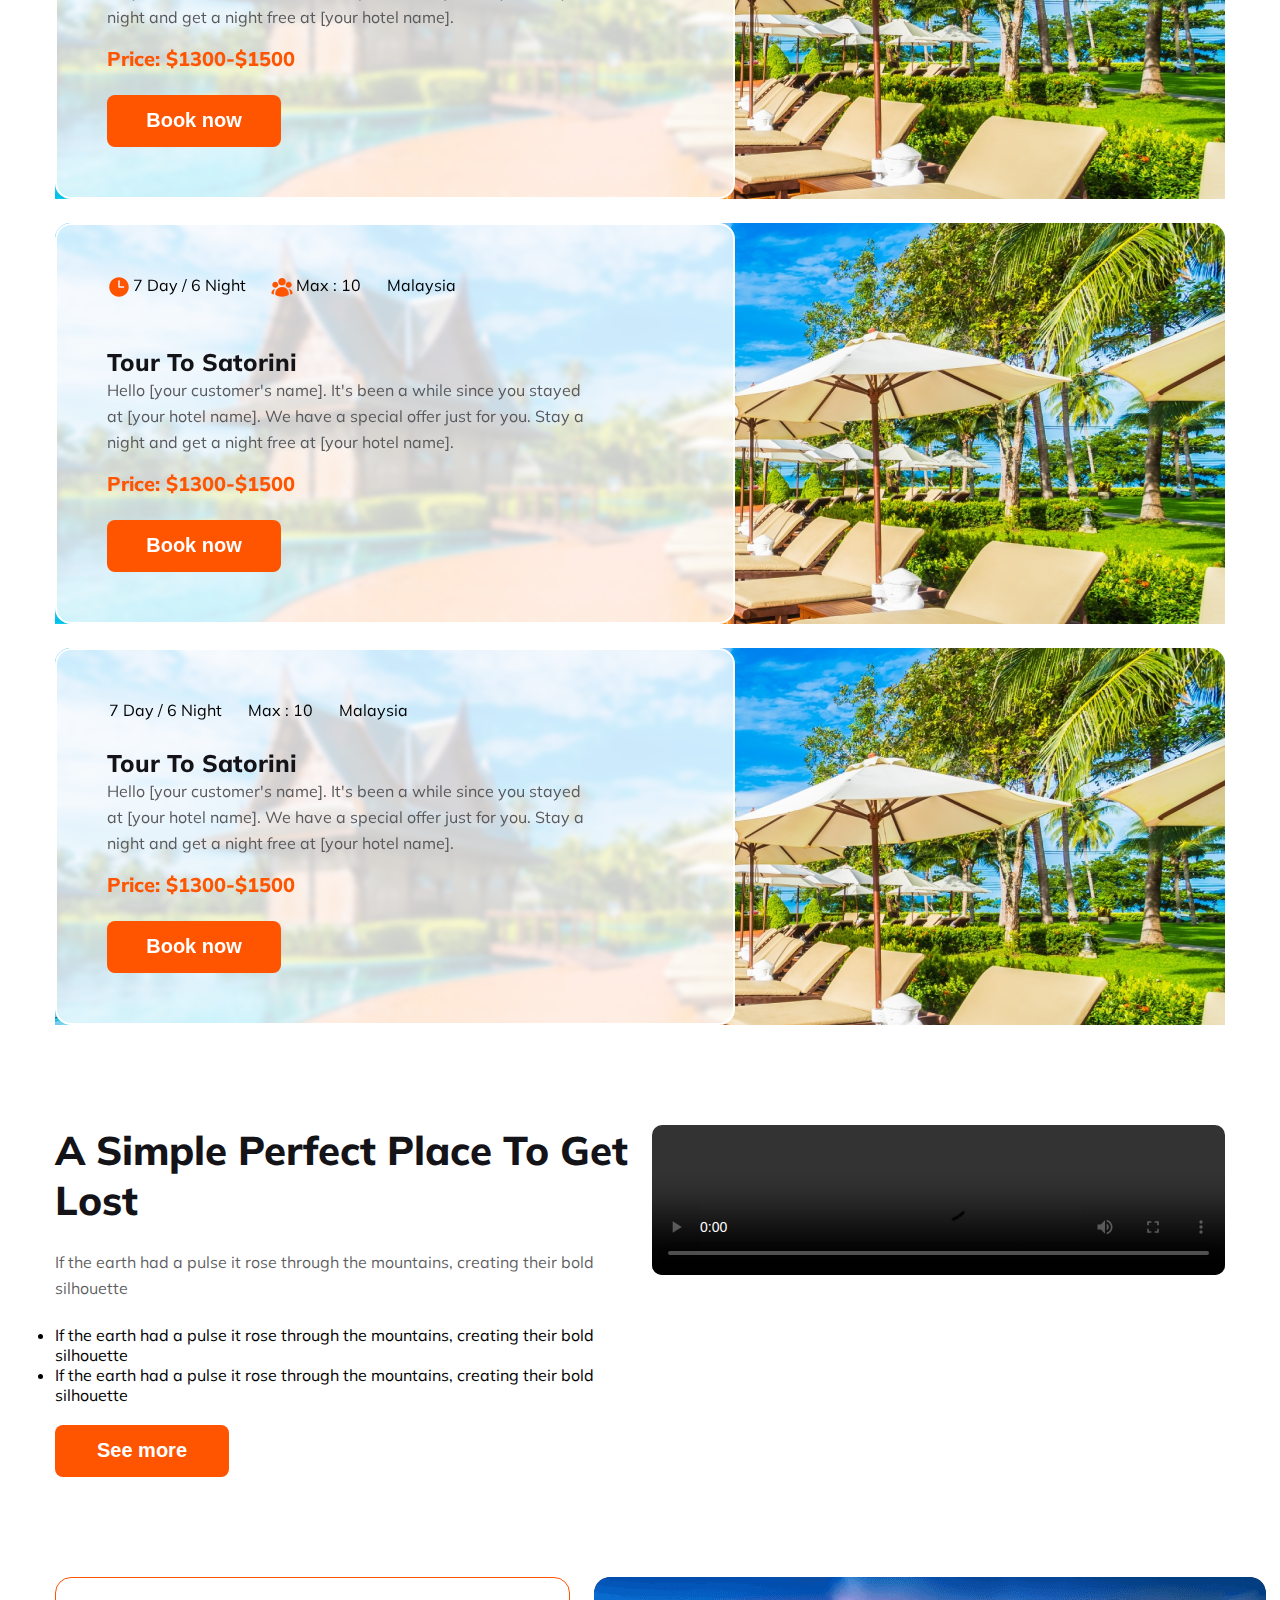
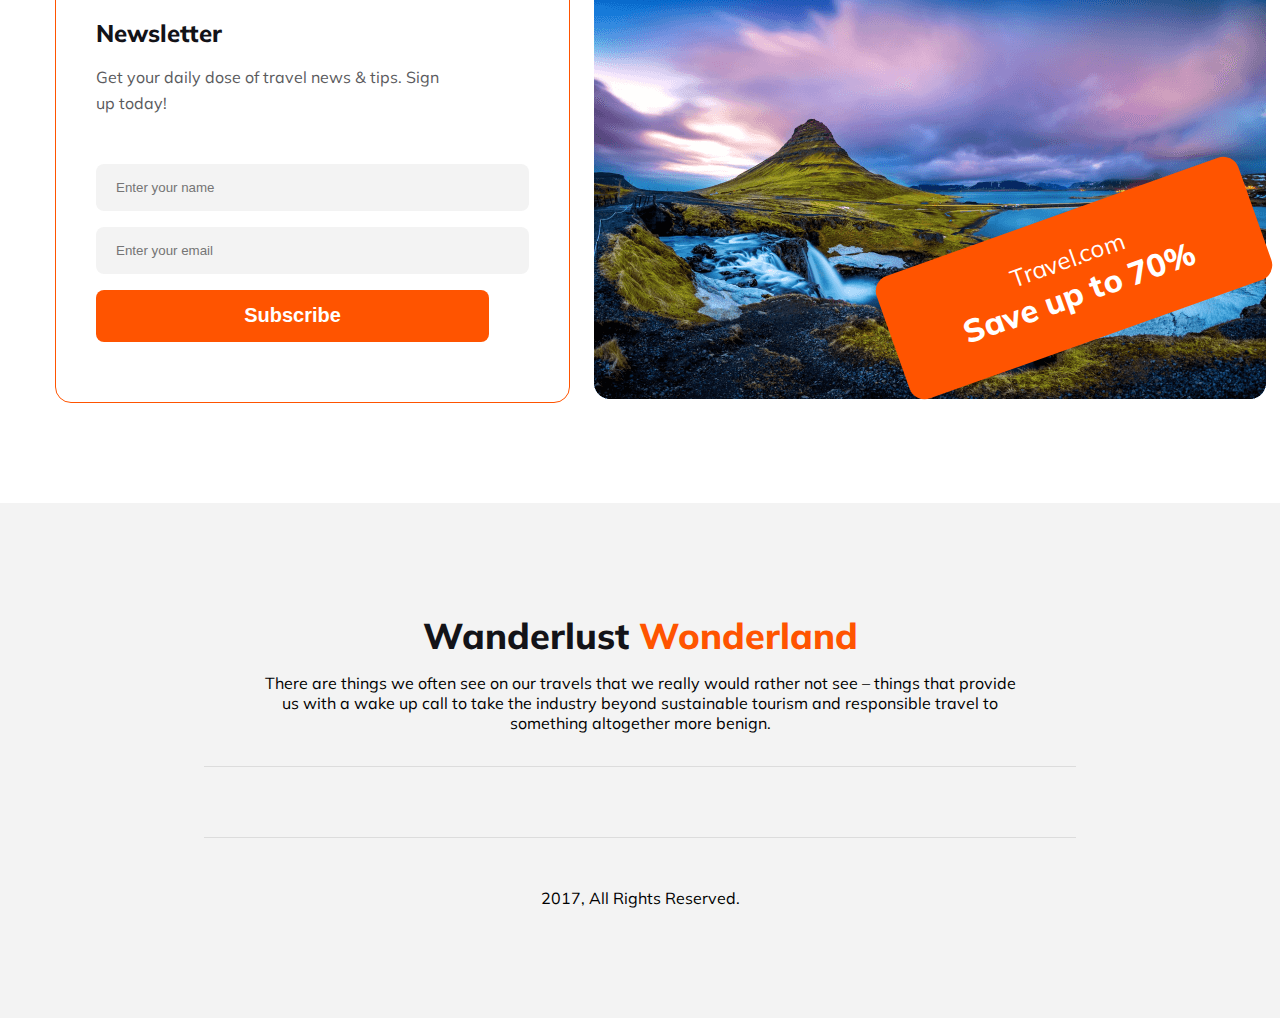
==== commit fa680922: "change text" ====
--- a/index.html
+++ b/index.html
@@ -30,7 +30,7 @@
            <div class="banner-text">
             <div>
                 <h1 class="banner-title">Explore Your Travel</h1>
-                <div class="banner-description">Dolor sit amet consectetur. Nullam suspendisse vitae ultricies dolor adipiscing. In et odio enim ac quis sapien urna eu phasellus.</div>
+                <div class="banner-description">There are things we often see on our travels that we really would rather not see – things that provied us with a wake up with resposiable yravel to somthing although more being.</div>
             </div>
             <div class="explore">
                 <form>
@@ -55,11 +55,11 @@
             <div class="popular">
                 <div class="popular-left">
                     <h1 class="popular-title">Our Popular Tours</h1>
-                    <p class="popular-description">Dolor sit amet consectetur. Diam volutpat neque habitasse pharetra odio sit massa. Sodales dictumst nec nibh pellentesque.</p>
+                    <p class="popular-description">If you’re ready to inspire what’s next for your students, this is the perfect place to start. The itineraries in this travel collection are chosen time and time again—and it’s easy to see why. From tasting cultural cuisines to discovering hidden gems, these destinations always deliver..</p>
                     <ul>
-                        <li>Dolor sit amet consectetur. Diam volutpat neque habitasse pharetra odio sit massa. Sodales dictumst nec nibh pellentesque.</li>
-                        <li>Dolor sit amet consectetur. Diam volutpat neque habitasse pharetra odio sit massa. Sodales dictumst nec nibh pellentesque.</li>
-                        <li>Dolor sit amet consectetur. Diam volutpat neque habitasse pharetra odio sit massa. Sodales dictumst nec nibh pellentesque.</li>
+                        <li>It starts with your Tour Consultant, an expert on schools in your area who’s laser-focused on you and your students’ growth.</li>
+                        <li>We work with you one-on-one to find the perfect popular tour itinerary for the needs of your group.</li>
+                        <li>When it comes to signing up students and getting them excited about the best places to travel, we’ve got plenty of tips.</li>
                     </ul>
                     <p class="popular-description">Amet consectetur. Vulputate commodo felis molestie risus 
                         ornare nulla amet et. Libero commodo sagittis dignissim adipiscing quis. Habitant adipiscing risus natoque aliquet. Id bibendum nunc senectus semper tincidunt. </p>
@@ -76,7 +76,7 @@
             <div class="destination">
                 <div class="destination-top">
                     <h1 class="destination-title">Choose Your Destination</h1>
-                <p class="destination-description">Dolor sit amet consectetur. Diam volutpat neque habitasse pharetra odio sit massa. Sodales dictumst nec nibh pellentesque.</p>
+                <p class="destination-description">Without getting into paranoia, it is essential to know the news about the countries we want to visit. Natural disasters sometimes arise and political, social and economic situations change rapidly. It is therefore important to have access to reliable sources.</p>
                 <div class="destination-image-part1">
                   
                     <div>
@@ -148,7 +148,8 @@
             <div class="choose">
                 <div class="choose-top">
                     <h1 class="choose-title">Why Choose Us</h1>
-                    <p class="choose-description">Dolor sit amet consectetur. Diam volutpat neque habitasse pharetra odio sit massa. Sodales dictumst nec nibh pellentesque.</p>
+                    <p class="choose-description">We are committed to our service according to our commitment to the tourist and local corporate house as well. Our main services are arranging package tours every part of the country, city sightseeing, river cruising, air ticketing, hotel booking language interpreter, transport rental, research coordination and logistic support to making TV documentary for overseas media etc. We have experienced staff to cater to any travel-related needs outside the country with the utmost satisfaction of the clients.
+                    </p>
                 </div>
                 <div class="choose-middle">
                     <div class="middle-left">
@@ -156,22 +157,22 @@
                         <h1 class="middle-title">
                             Handpicked Hotels
                         </h1>
-                        <p class="middle-description">Amet consectetur. Vulputate commodo felis molestie risus  ornare nulla amet et. Libero commodo sagittis dignissim adipiscing quis. Habitant adipiscing risus natoque aliquet. </p>
+                        <p class="middle-description">Find the ideal Hand Picked Hotel for your break, whether you’re looking for luxury country hotels or an upmarket hotel and spa. </p>
                     </div>
                     <div class="middle-right">
                         <img src="Images/map 1.svg" alt="">
                         <h1 class="middle-title">
-                            Handpicked Hotels
+                           World Class Service
                         </h1>
-                        <p class="middle-description">Amet consectetur. Vulputate commodo felis molestie risus  ornare nulla amet et. Libero commodo sagittis dignissim adipiscing quis. Habitant adipiscing risus natoque aliquet. </p>
+                        <p class="middle-description">Aour staff of 12 Licensed Massage Therapists and Registered Estheticians averages 15+ years in the business.  We’ve all done thousands of sessions, working with hundreds or thousands of clients. </p>
                     </div>
                 </div>
                 <div class="choose-last">
                     <img src="Images/price-tag 1.svg" alt="">
                     <h1 class="middle-title">
-                        Handpicked Hotels
+                       Best Price Guarantee
                     </h1>
-                    <p class="middle-description">Amet consectetur. Vulputate commodo felis molestie risus  ornare nulla amet et. Libero commodo sagittis dignissim adipiscing quis. Habitant adipiscing risus natoque aliquet. </p>
+                    <p class="middle-description">We won't be beaten on price for X. If you find it cheaper elsewhere we'll refund the different </p>
                 </div>
             </div>
         </section>
@@ -183,8 +184,7 @@
             <div class="deal">
                 <div class="deal-top">
                     <h1 class="choose-title">Deals & Discounts</h1>
-                    <p class="choose-description card-des">Dolor sit amet consectetur. Diam volutpat neque habitasse pharetra odio sit massa. Sodales dictumst nec nibh pellentesque.</p>
-                </div>
+                    <p class="choose-description card-des">Hello [your customer's name]. It's been a while since you stayed at [your hotel name]. We have a special offer just for you. Stay a night and get a night free at [your hotel name].</p>
 
                 <div class="deal-image">
                   
@@ -205,8 +205,7 @@
                             </div>
                         </div>
                         <h1 class="middle-title">Tour To Satorini</h1>
-                        <p class="middle-description tour">Amet consectetur. Vulputate commodo felis 
-                            molestie risus  ornare nulla amet et. Libero commodo sagittis dignissim adipiscing quis. Habitant adipiscing.</p>
+                        <p class="middle-description tour">Hello [your customer's name]. It's been a while since you stayed at [your hotel name]. We have a special offer just for you. Stay a night and get a night free at [your hotel name].</p>
                         <p class="price">Price: $1300-$1500</p>
                         <button class="btn btn2">Book now</button>
                      </div>
@@ -228,8 +227,7 @@
                             </div>
                         </div>
                         <h1 class="middle-title">Tour To Satorini</h1>
-                        <p class="middle-description tour">Amet consectetur. Vulputate commodo felis 
-                            molestie risus  ornare nulla amet et. Libero commodo sagittis dignissim adipiscing quis. Habitant adipiscing.</p>
+                        <p class="middle-description tour">Hello [your customer's name]. It's been a while since you stayed at [your hotel name]. We have a special offer just for you. Stay a night and get a night free at [your hotel name].</p>
                         <p class="price">Price: $1300-$1500</p>
                         <button class="btn btn2">Book now</button>
                      </div>
@@ -251,8 +249,7 @@
                             </div>
                         </div>
                         <h1 class="middle-title">Tour To Satorini</h1>
-                        <p class="middle-description">Amet consectetur. Vulputate commodo felis 
-                            molestie risus  ornare nulla amet et. Libero commodo sagittis dignissim adipiscing quis. Habitant adipiscing.</p>
+                        <p class="middle-description">Hello [your customer's name]. It's been a while since you stayed at [your hotel name]. We have a special offer just for you. Stay a night and get a night free at [your hotel name].</p>
                         <p class="price">Price: $1300-$1500</p>
                         <button class="btn btn2">Book now</button>
                      </div>
@@ -267,9 +264,9 @@
             <div class="place">
                 <div class="place-text">
                     <h1 class="popular-title">A Simple Perfect Place To Get Lost</h1>
-                    <p class="popular-description">Amet consectetur. Vulputate commodo felis molestie risus  ornare nulla amet et. Libero commodo sagittis dignissim adipiscing quis. </p>
-                    <li>Adipiscing ornare pellentesque mauris volutpat tortor vitae platea porta lacus. Lectus suspendisse nullam.</li>
-                    <li>Adipiscing ornare pellentesque mauris volutpat tortor vitae platea porta lacus. Lectus suspendisse nullam.</li>
+                    <p class="popular-description">If the earth had a pulse it rose through the mountains, creating their bold silhouette </p>
+                    <li>If the earth had a pulse it rose through the mountains, creating their bold silhouette</li>
+                    <li>If the earth had a pulse it rose through the mountains, creating their bold silhouette</li>
                    <button class="btn btn2 btn4">See more</button>
                 </div>
                 <div class="place-video">
@@ -309,7 +306,7 @@
             <h1 class="nav-title">Wanderlust <span class="blog">Wonderland</span></h1>
         </div>
         <p class="choose-discription foot">
-            Lorem ipsum dolor sit amet consectetur. Nulla sit viverra morbi vitae blandit orci potenti vulputate. Leo erat maecenas vitae elementum ultricies nullam. 
+            There are things we often see on our travels that we really would rather not see – things that provide us with a wake up call to take the industry beyond sustainable tourism and responsible travel to something altogether more benign. 
         </p>
         <!-- <hr> -->
         <div class="social">
--- a/styles/style.css
+++ b/styles/style.css
@@ -450,11 +450,11 @@
 backdrop-filter: blur(2.5px);
 }
 .deal-card{
-    background-image: url('../images/Rectangle\ 12.png');
+    background-image: url('../Images/Rectangle\ 12.png');
     margin-bottom: 24px;
 }
 .deal-card-middle{
-    background-image: url('../images/Rectangle\ 12.png');
+    background-image: url('../Images/Rectangle\ 12.png');
     margin-bottom: 24px;
 }
 .deal-card-last{
@@ -656,7 +656,12 @@
         margin-bottom: 16px;
         width: 255px;
     }
-   
+  .explore select{
+    margin-bottom: 16px;
+    width: 255px;
+  }
+    
+
   .popular, .choose-middle, .place, .newsletter{
     width: 90%;
     flex-direction: column;
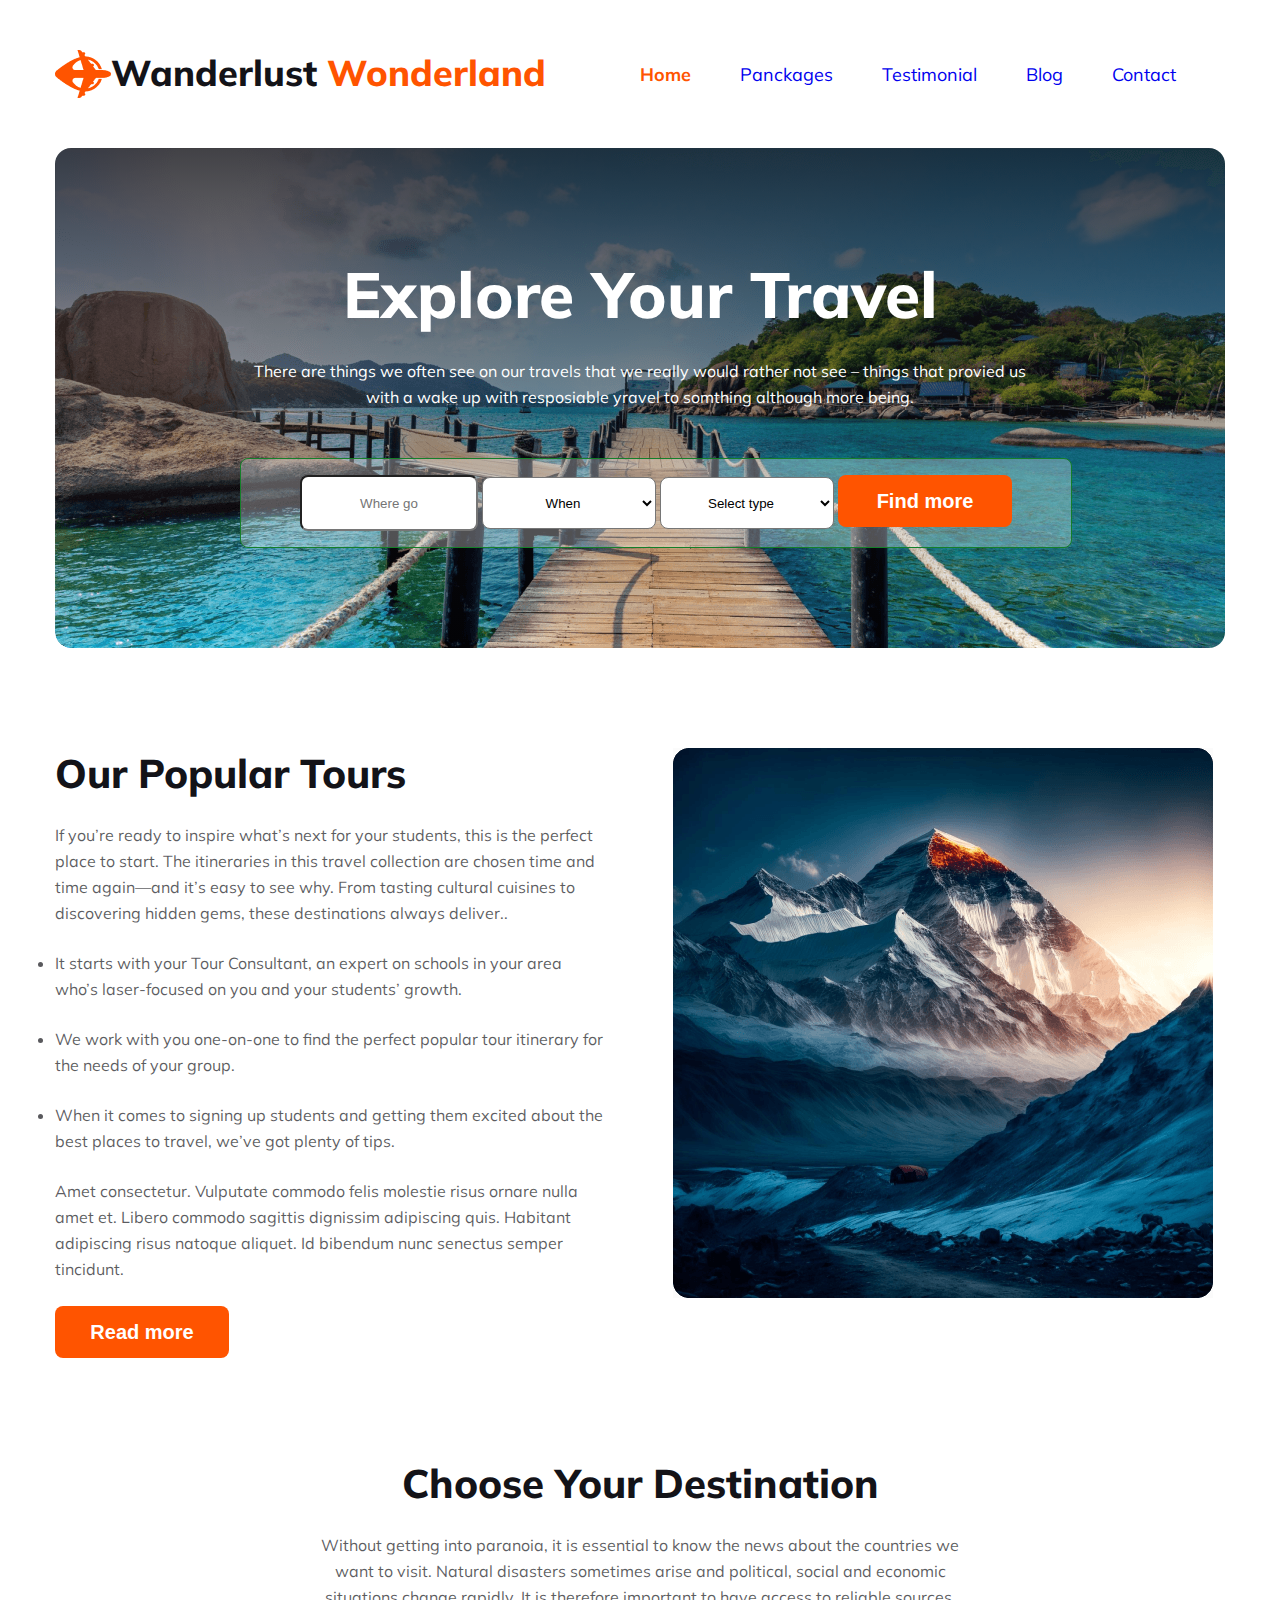
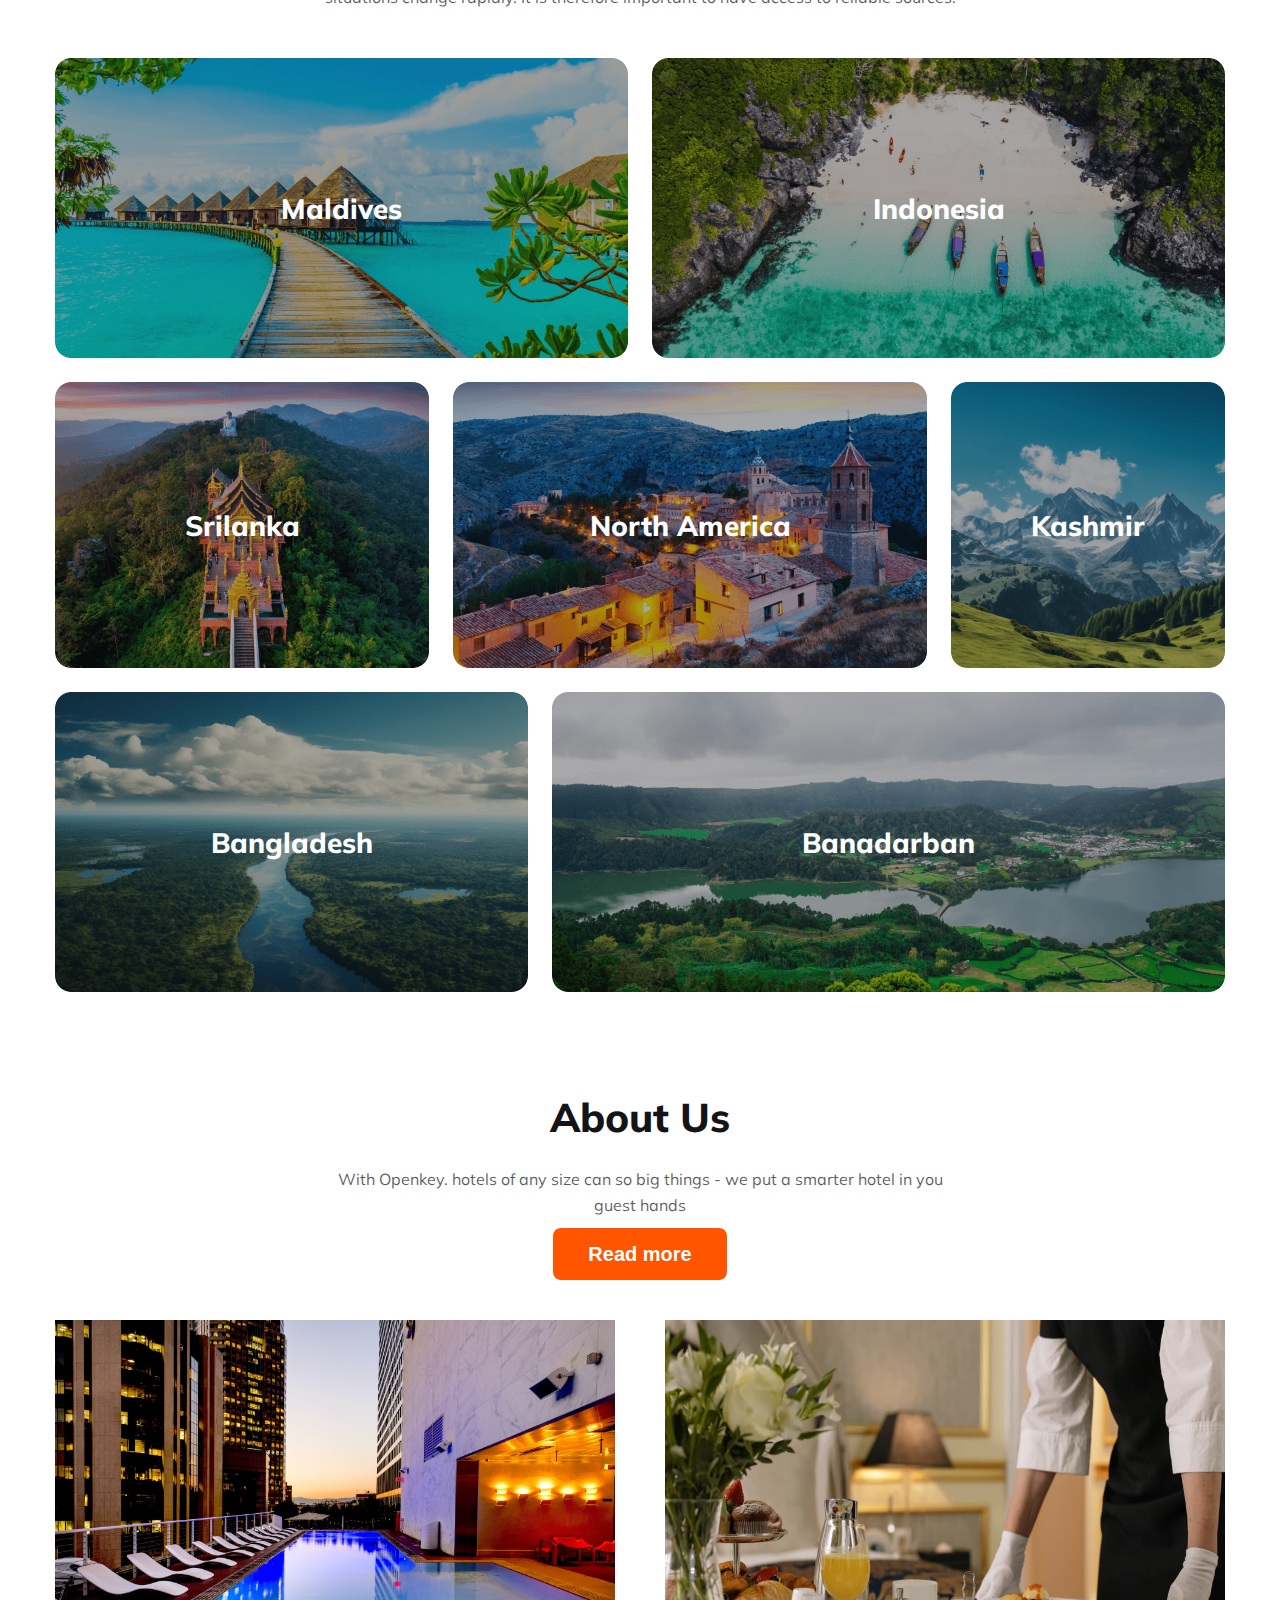
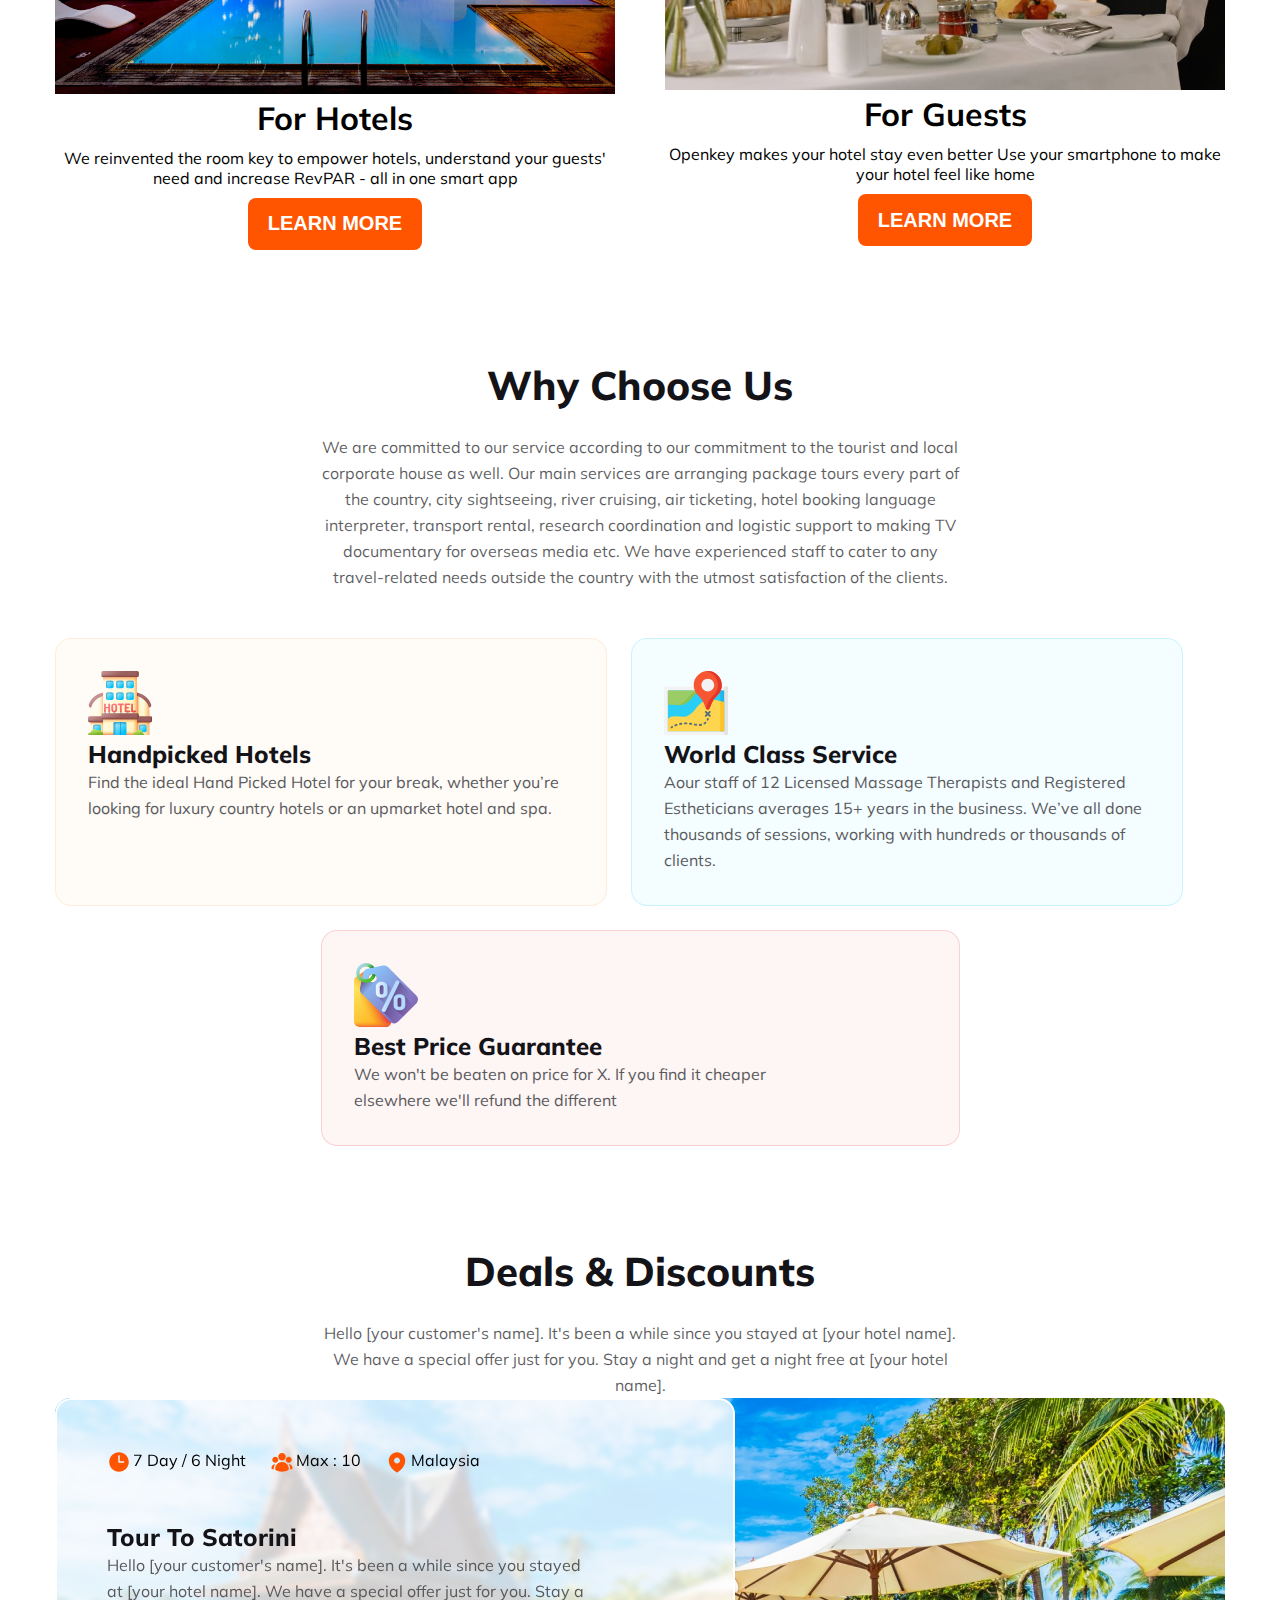
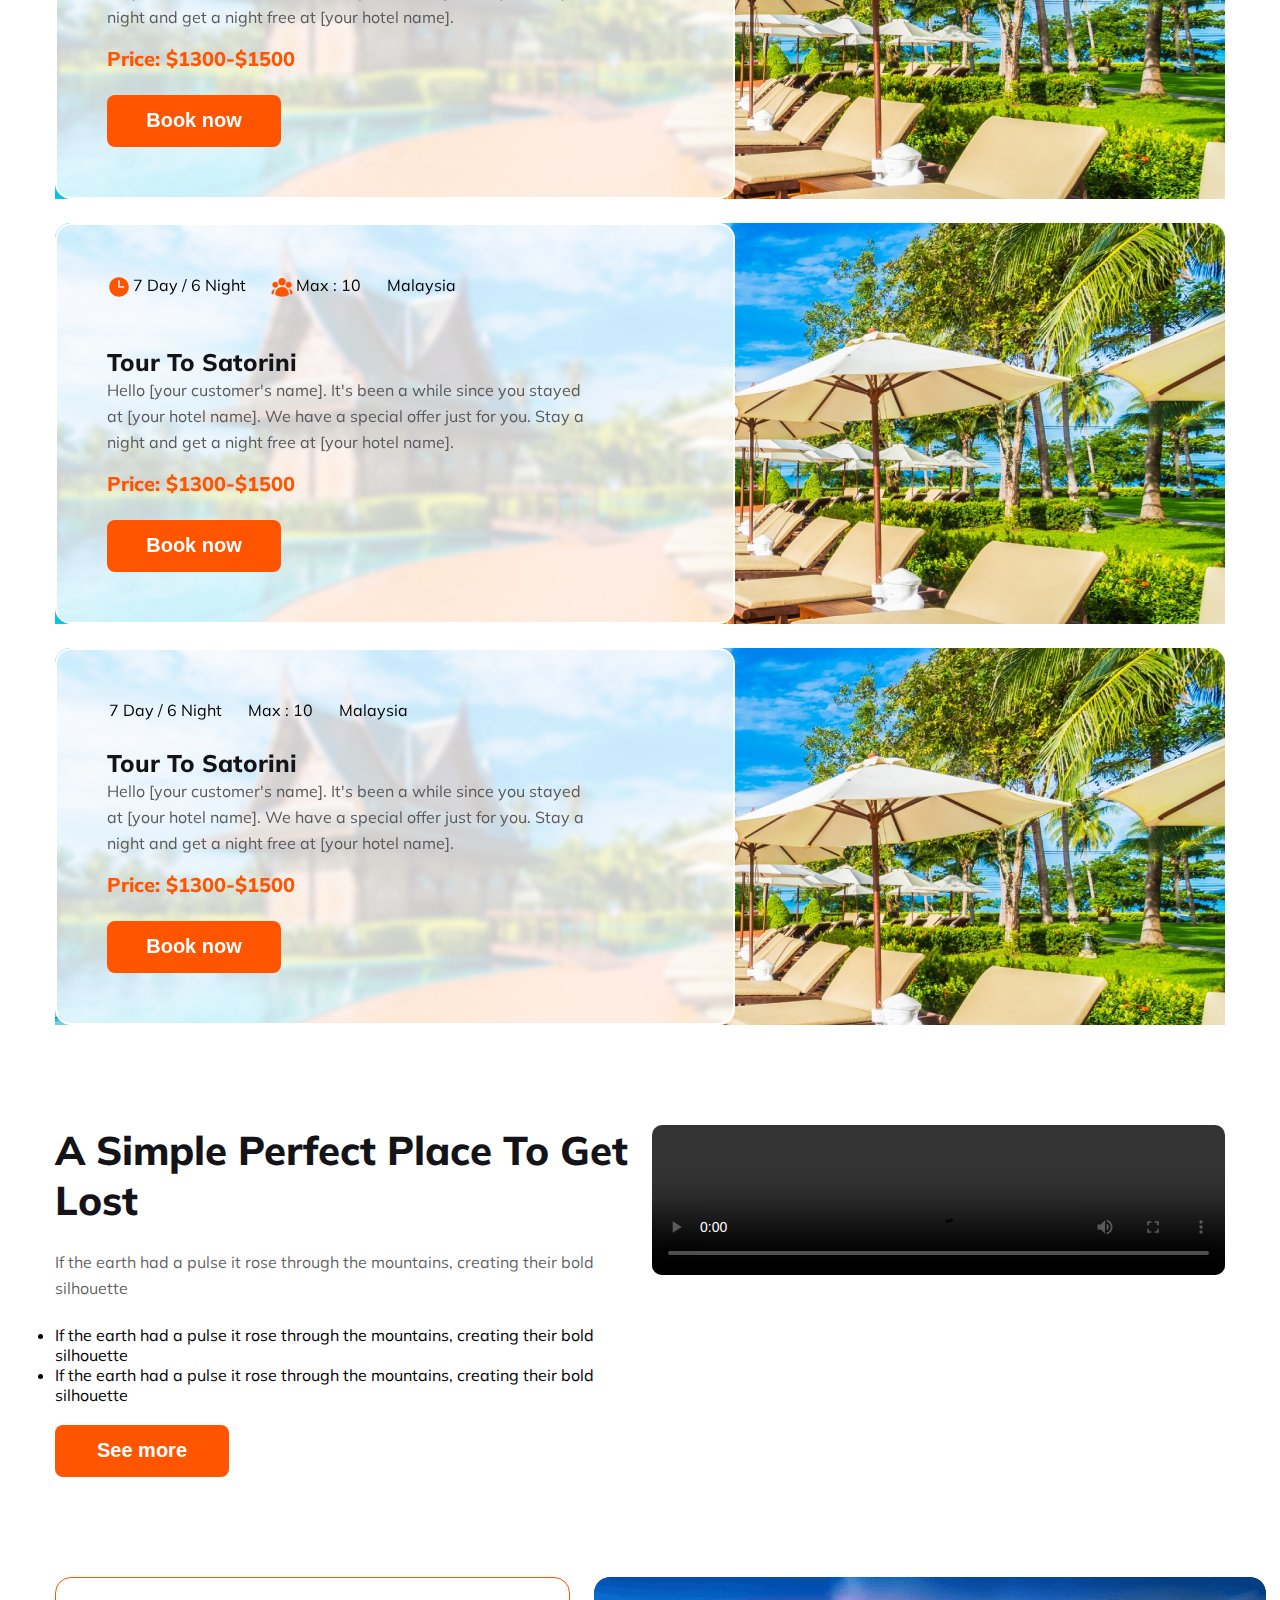
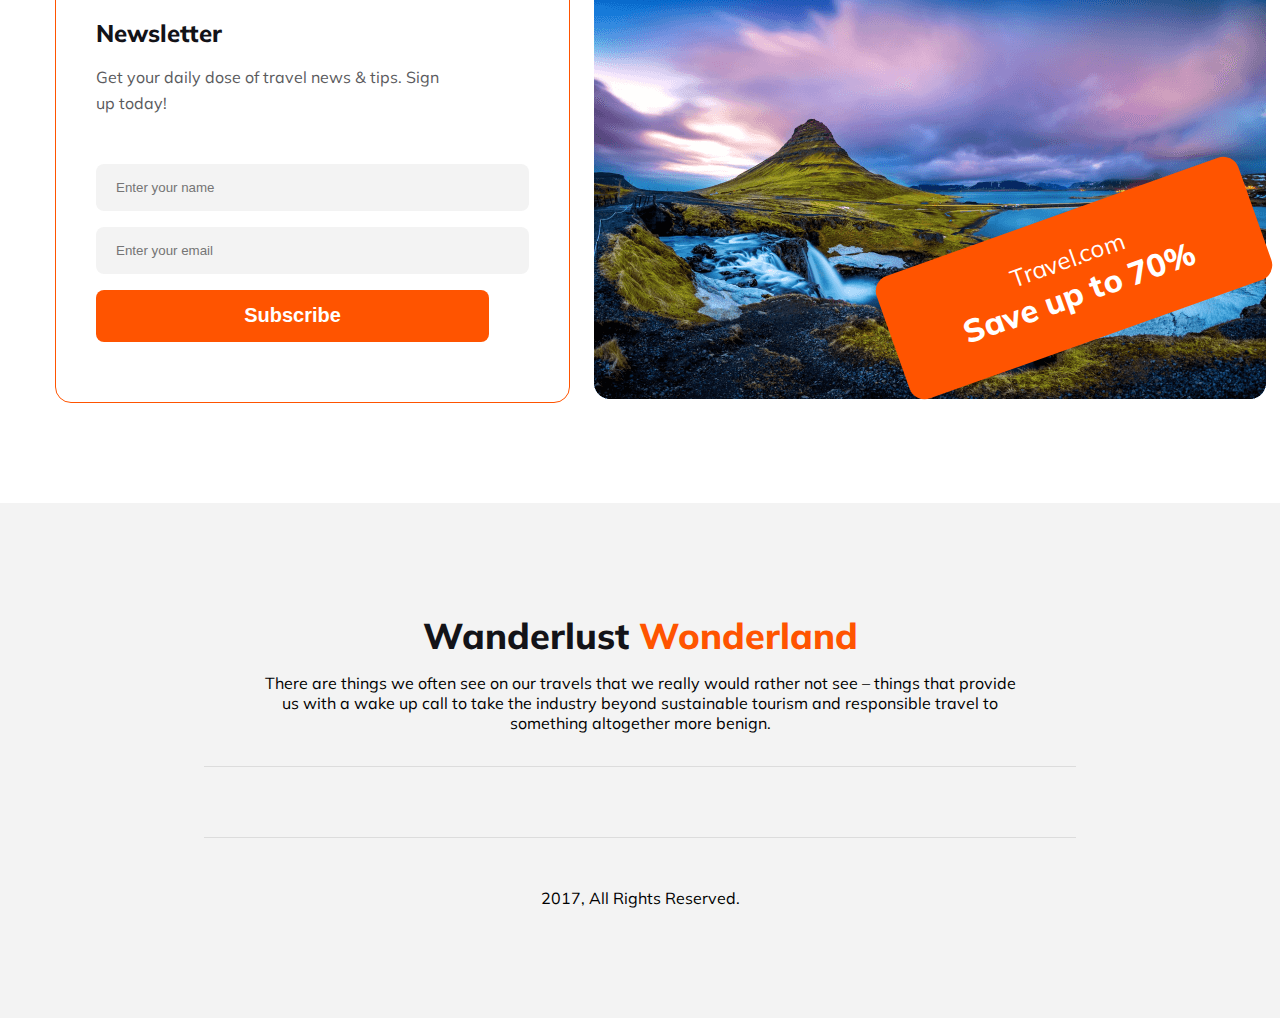
==== commit 404929f9: "added video" ====
--- a/index.html
+++ b/index.html
@@ -270,7 +270,7 @@
                    <button class="btn btn2 btn4">See more</button>
                 </div>
                 <div class="place-video">
-                   <video width="400px" controls src="images/pexels-fearless-dreams-5598970 (2160p).mp4"></video>
+                   <video width="400px" controls src="Images/pexels-fearless-dreams-5598970 (2160p).mp4"></video>
                 </div>
             </div>
         </section>
--- a/styles/style.css
+++ b/styles/style.css
@@ -229,6 +229,9 @@
 width: 100%;
 height: 300px;
 border-radius: 16px;
+background-repeat: no-repeat;
+background-size:cover;
+object-fit: cover;
 }
 .indonesia{
     color: #FFF;
@@ -241,6 +244,9 @@
 width: 100%;
 height: 300px;
 border-radius: 16px;
+background-repeat: no-repeat;
+background-size:cover;
+object-fit: cover;
 }
 .srilanka{
     color: #FFF;
@@ -254,6 +260,9 @@
 height: 286px;
 border-radius: 16px;
 flex-shrink: 0;
+background-repeat: no-repeat;
+background-size:cover;
+object-fit: cover;
 }
 .north{
     color: #FFF;
@@ -266,6 +275,9 @@
 background: linear-gradient(0deg, rgba(19, 19, 24, 0.20) 0%, rgba(19, 19, 24, 0.20) 100%), url('../Images/Rectangle\ 7.png');
 width: 100%;
 height: 286px;
+background-repeat: no-repeat;
+background-size:cover;
+object-fit: cover;
 }
 .kashmir{
     color: #FFF;
@@ -297,6 +309,9 @@
 font-size: 28px;
 font-weight: 800;
 background: linear-gradient(0deg, rgba(19, 19, 24, 0.20) 0%, rgba(19, 19, 24, 0.20) 100%), url('../Images/Rectangle\ 11.png');
+background-repeat: no-repeat;
+background-size:cover;
+object-fit: cover;
 }
 
 .bandarban{
@@ -312,6 +327,9 @@
 height: 300px;
 flex-shrink: 0;
 background: linear-gradient(0deg, rgba(19, 19, 24, 0.20) 0%, rgba(19, 19, 24, 0.20) 100%), url('../Images/Rectangle\ 10.png');
+background-repeat: no-repeat;
+background-size:cover;
+object-fit: cover;
 }
 
 /* about */
@@ -628,7 +646,7 @@
 
 
 
-@media screen and (max-width:700px) {
+@media screen and (max-width:600px) {
     nav, .banner, .popular-left, .deal, .destination, .destination-description, .choose-description, .choose, .middle-description
     {
         width: 90%;
@@ -647,18 +665,19 @@
     }
     .explore{
         width: 70%;
+        padding: 10px;
     }
     .banner-title, .popular-title{
         font-size: 22px;
 
     }
     .explore input{
-        margin-bottom: 16px;
-        width: 255px;
+        margin-bottom: 10px;
+        width: 200px;
     }
   .explore select{
-    margin-bottom: 16px;
-    width: 255px;
+    margin-bottom: 10px;
+    width: 200px;
   }
     
 
@@ -692,6 +711,9 @@
   }
   
   .place-video{
+    width: 100%;
+  }
+  .place-text{
     width: 100%;
   }
   .newsletter input{
@@ -744,4 +766,7 @@
 .about-image{
     grid-template-columns: 1fr;
 }
+.banner-description{
+    margin-bottom: 30px;
+}
 }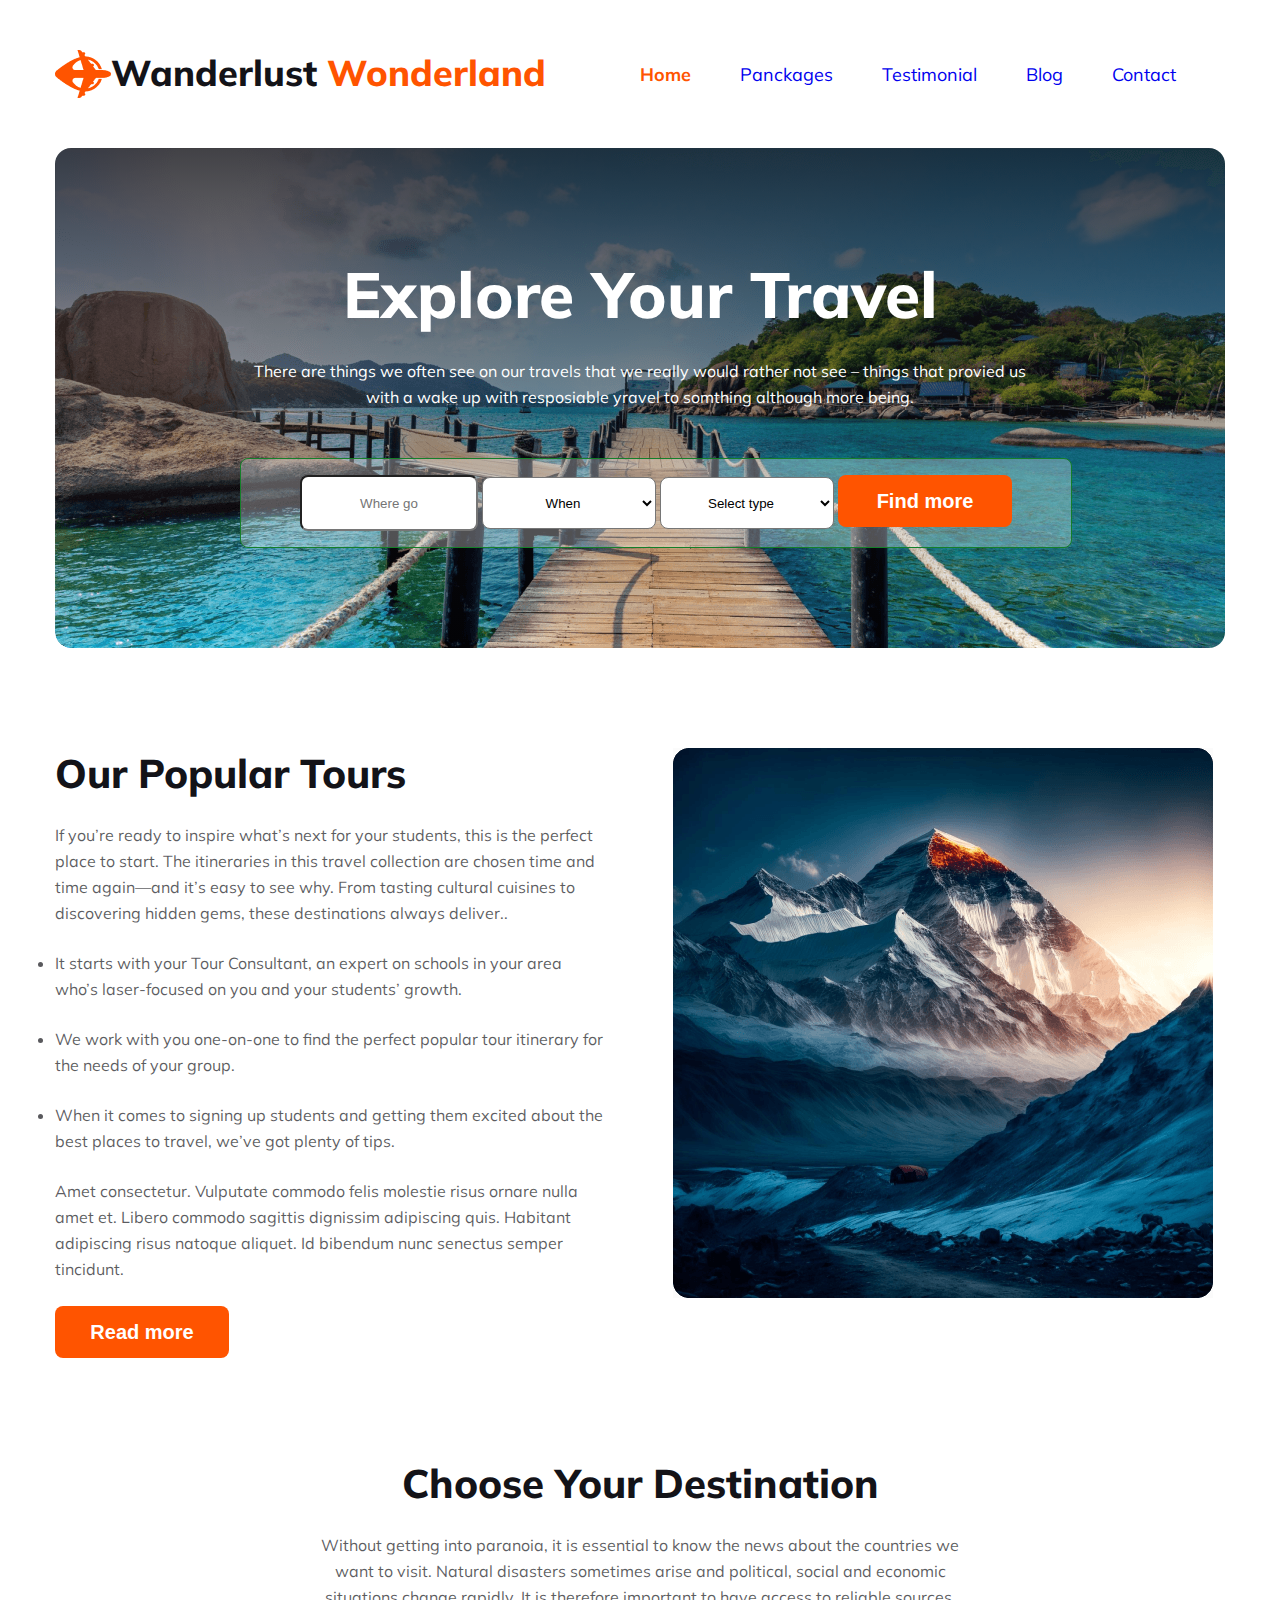
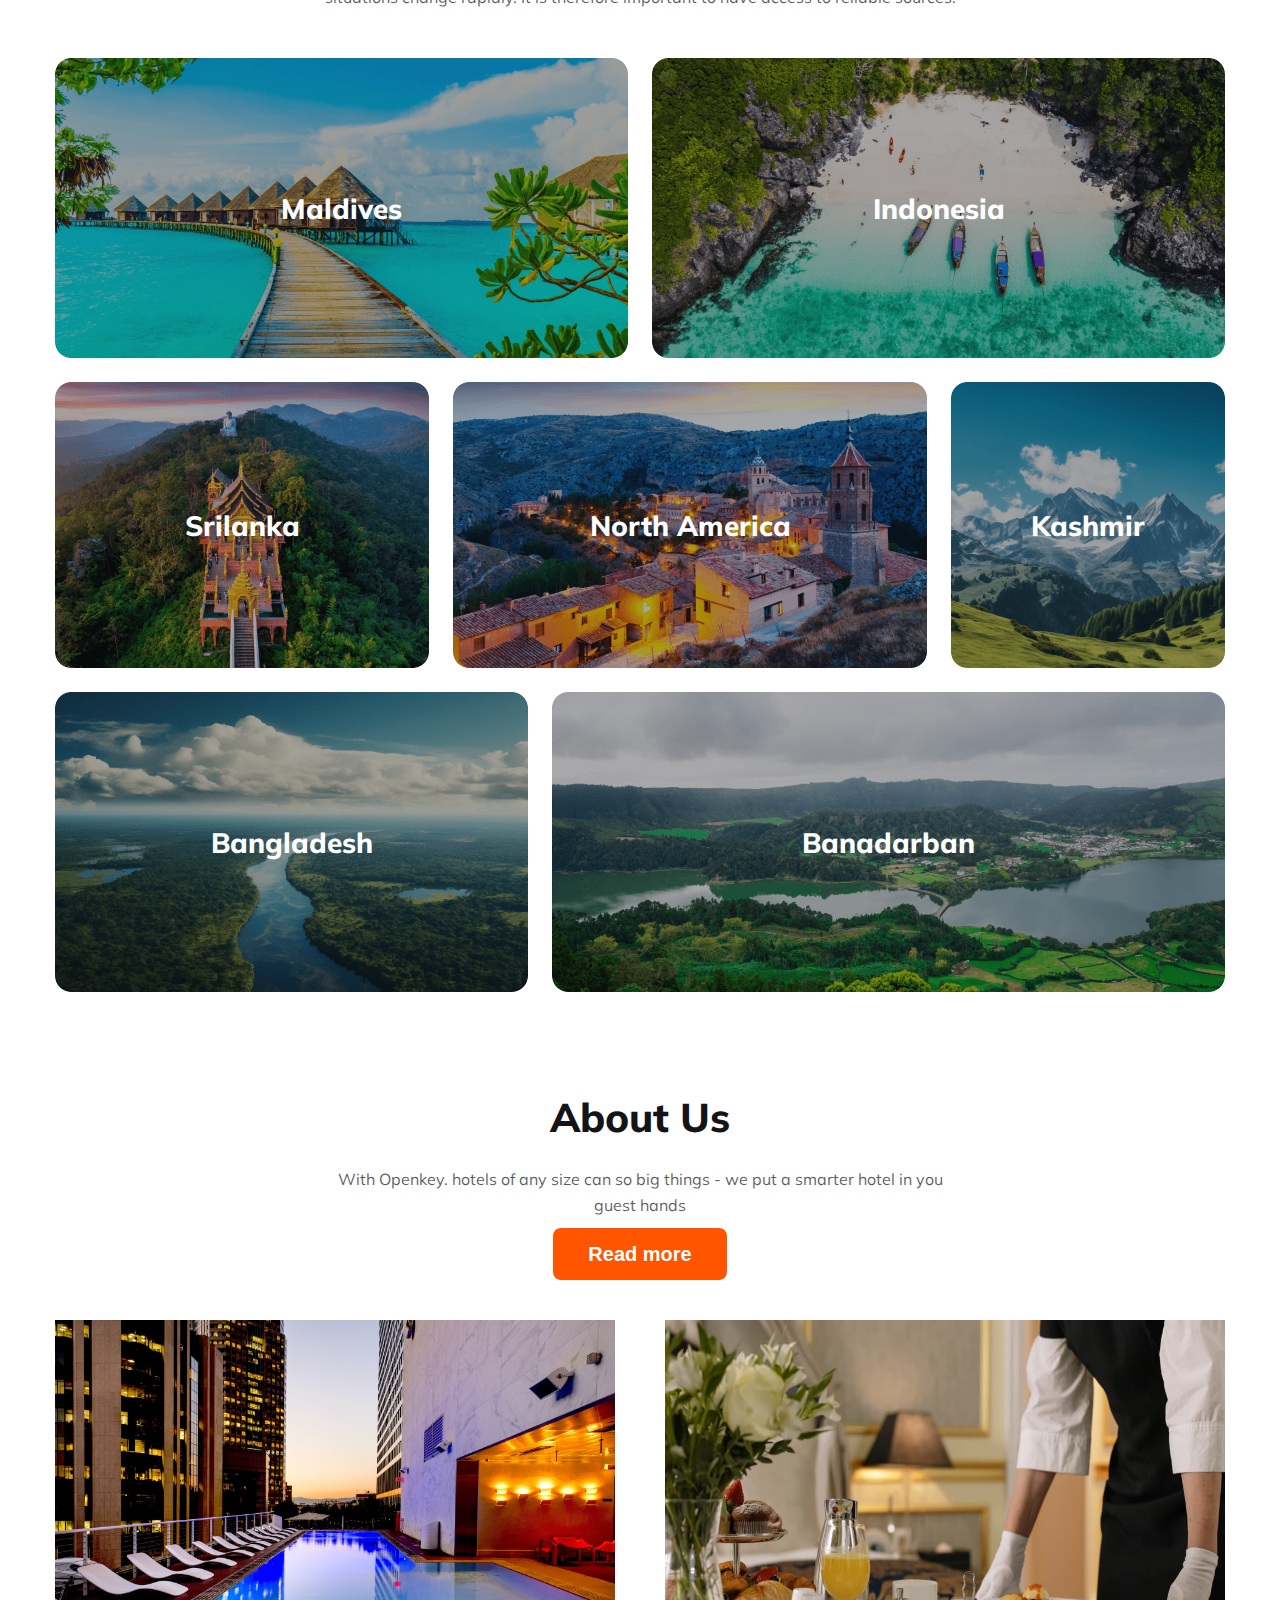
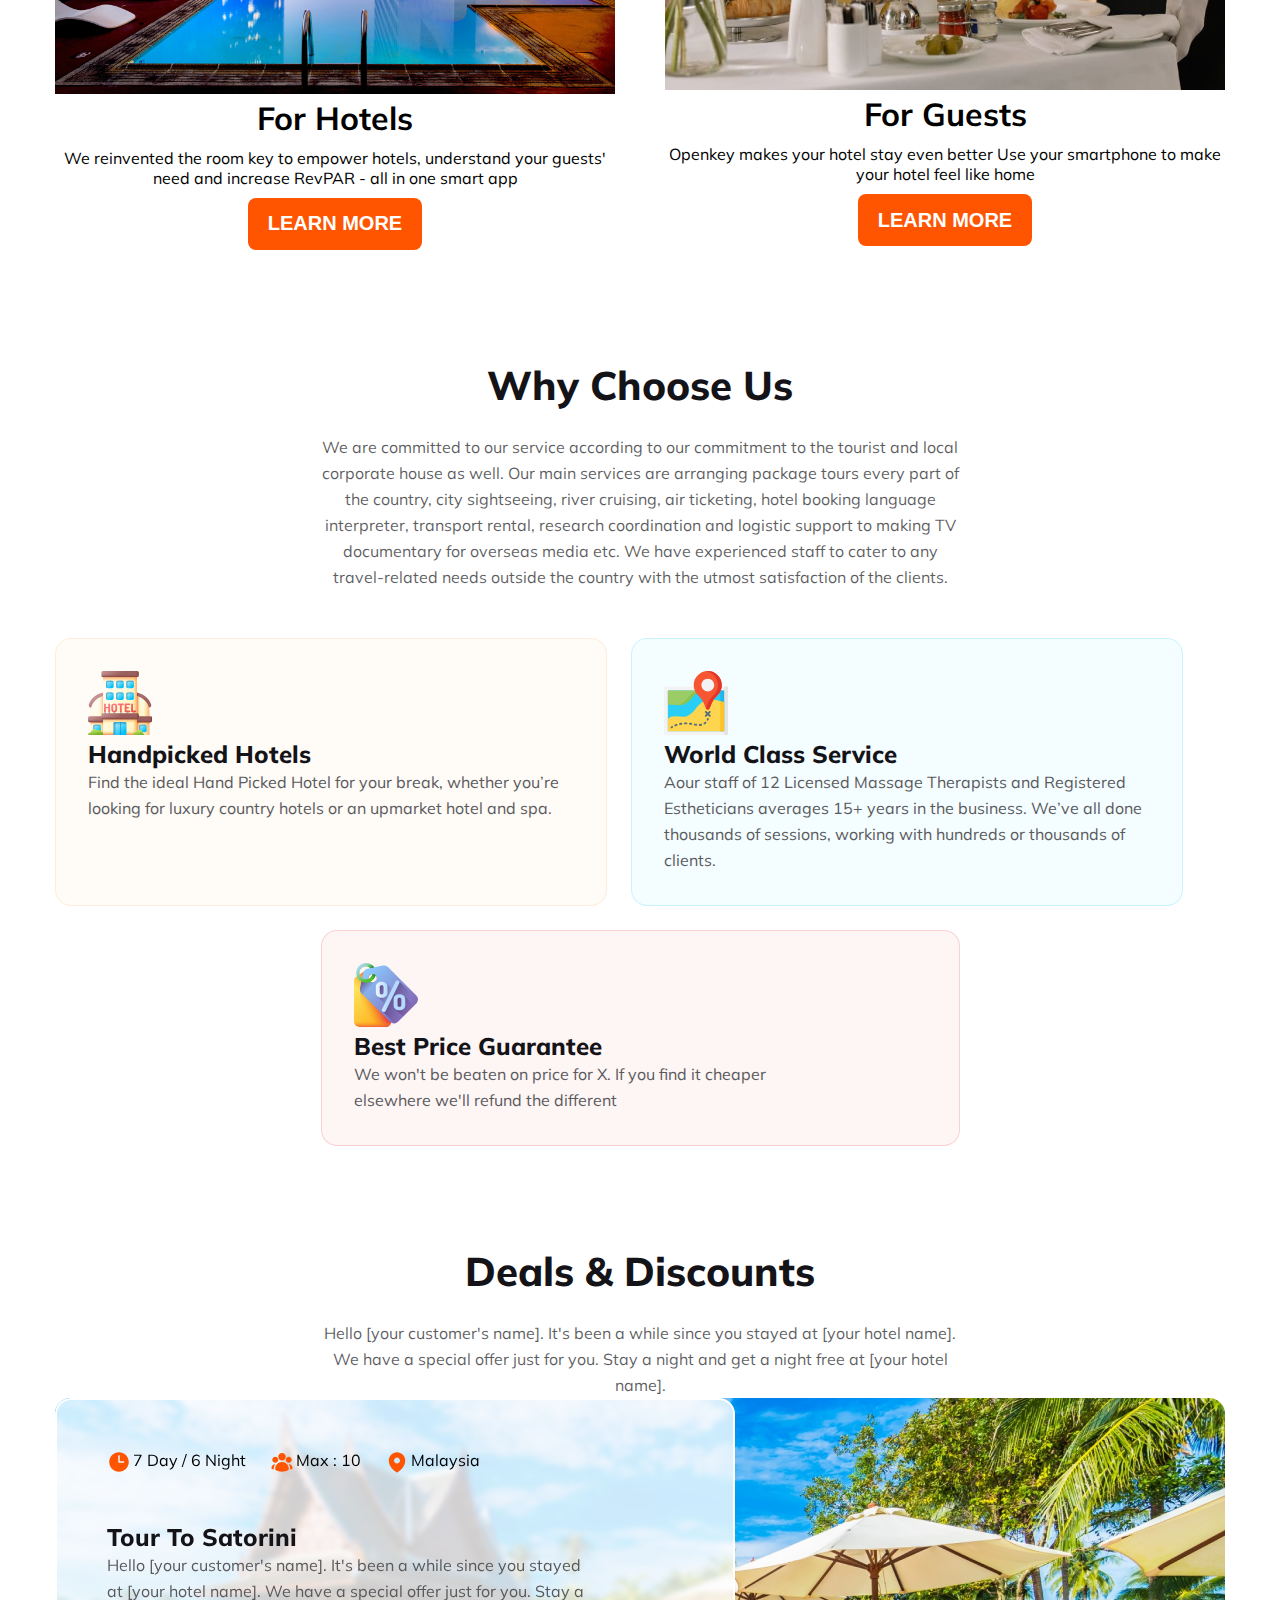
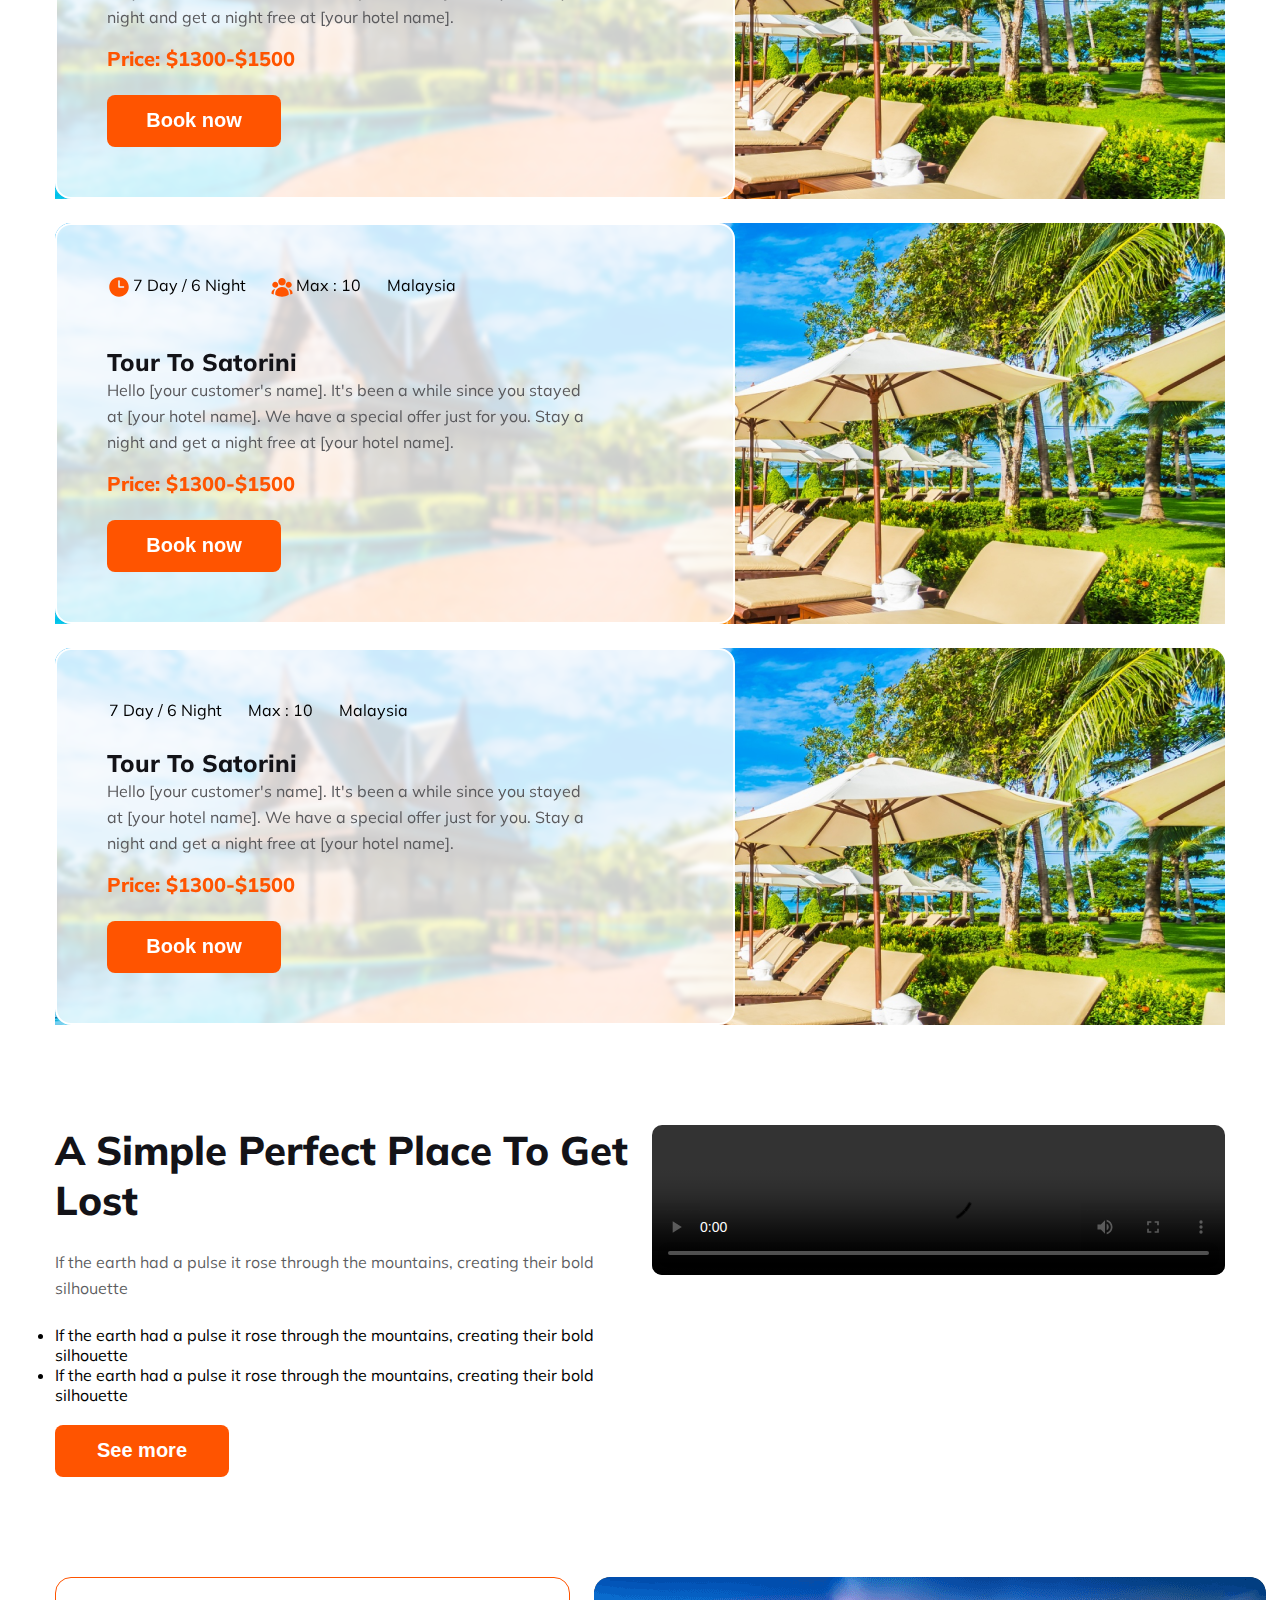
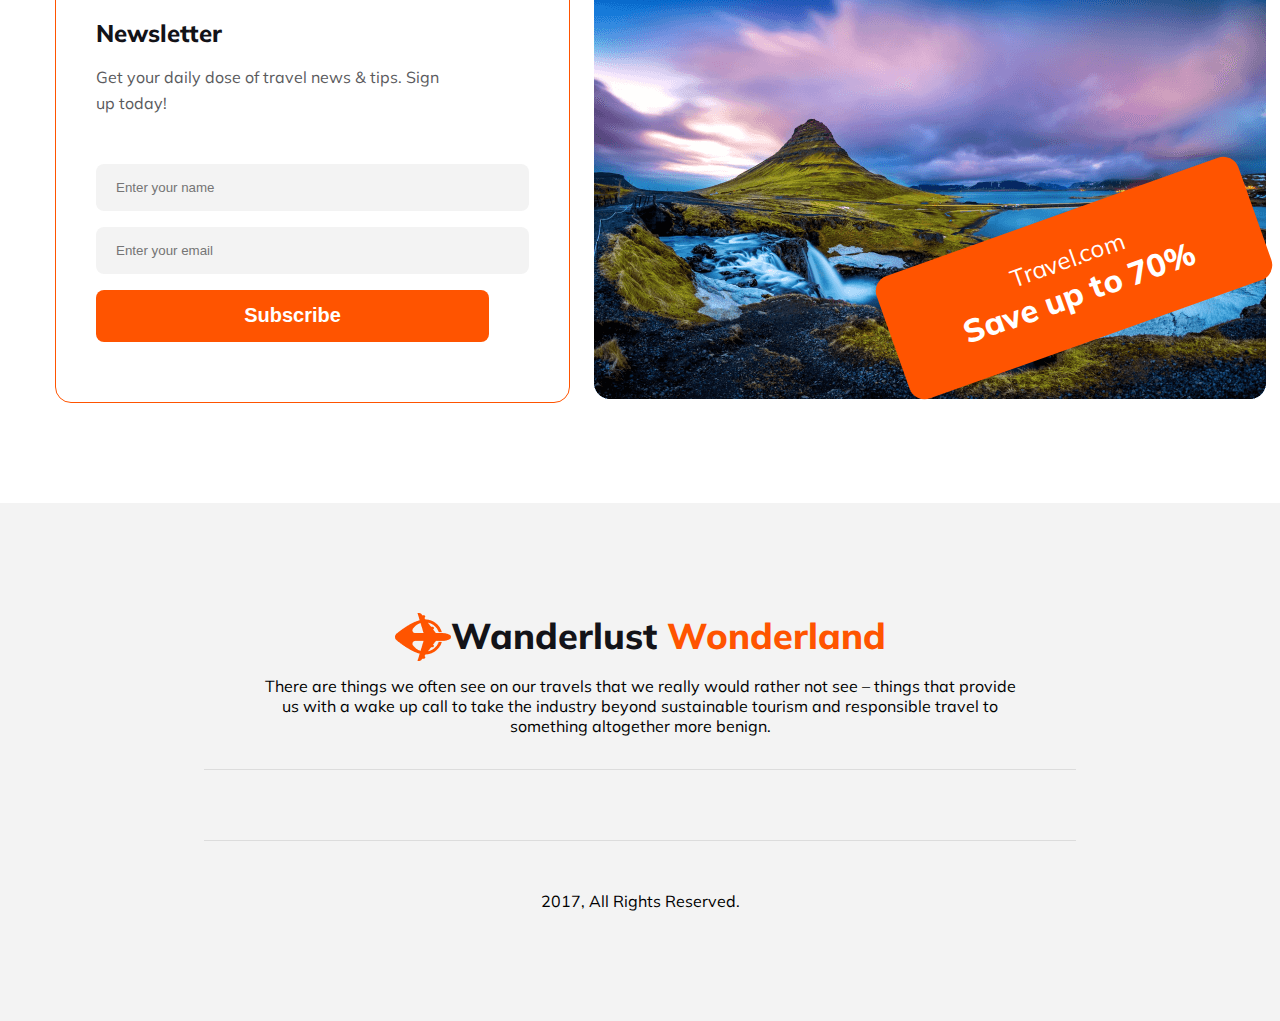
==== commit 929f950d: "finish assignment" ====
--- a/index.html
+++ b/index.html
@@ -302,7 +302,7 @@
 
     <footer>
         <div class="footer-top">
-            <img src="image/Images/Group 40071 (2).png" alt="">
+            <img src="Images/Group 40071 (2).png" alt="">
             <h1 class="nav-title">Wanderlust <span class="blog">Wonderland</span></h1>
         </div>
         <p class="choose-discription foot">
--- a/styles/style.css
+++ b/styles/style.css
@@ -9,6 +9,9 @@
 body{
     font-family: 'Mulish', sans-serif;
     box-sizing: border-box;
+    /* width: 1170px; */
+    max-width: 1440px;
+    margin: 0 auto;
 }
 
 /* header section style */
